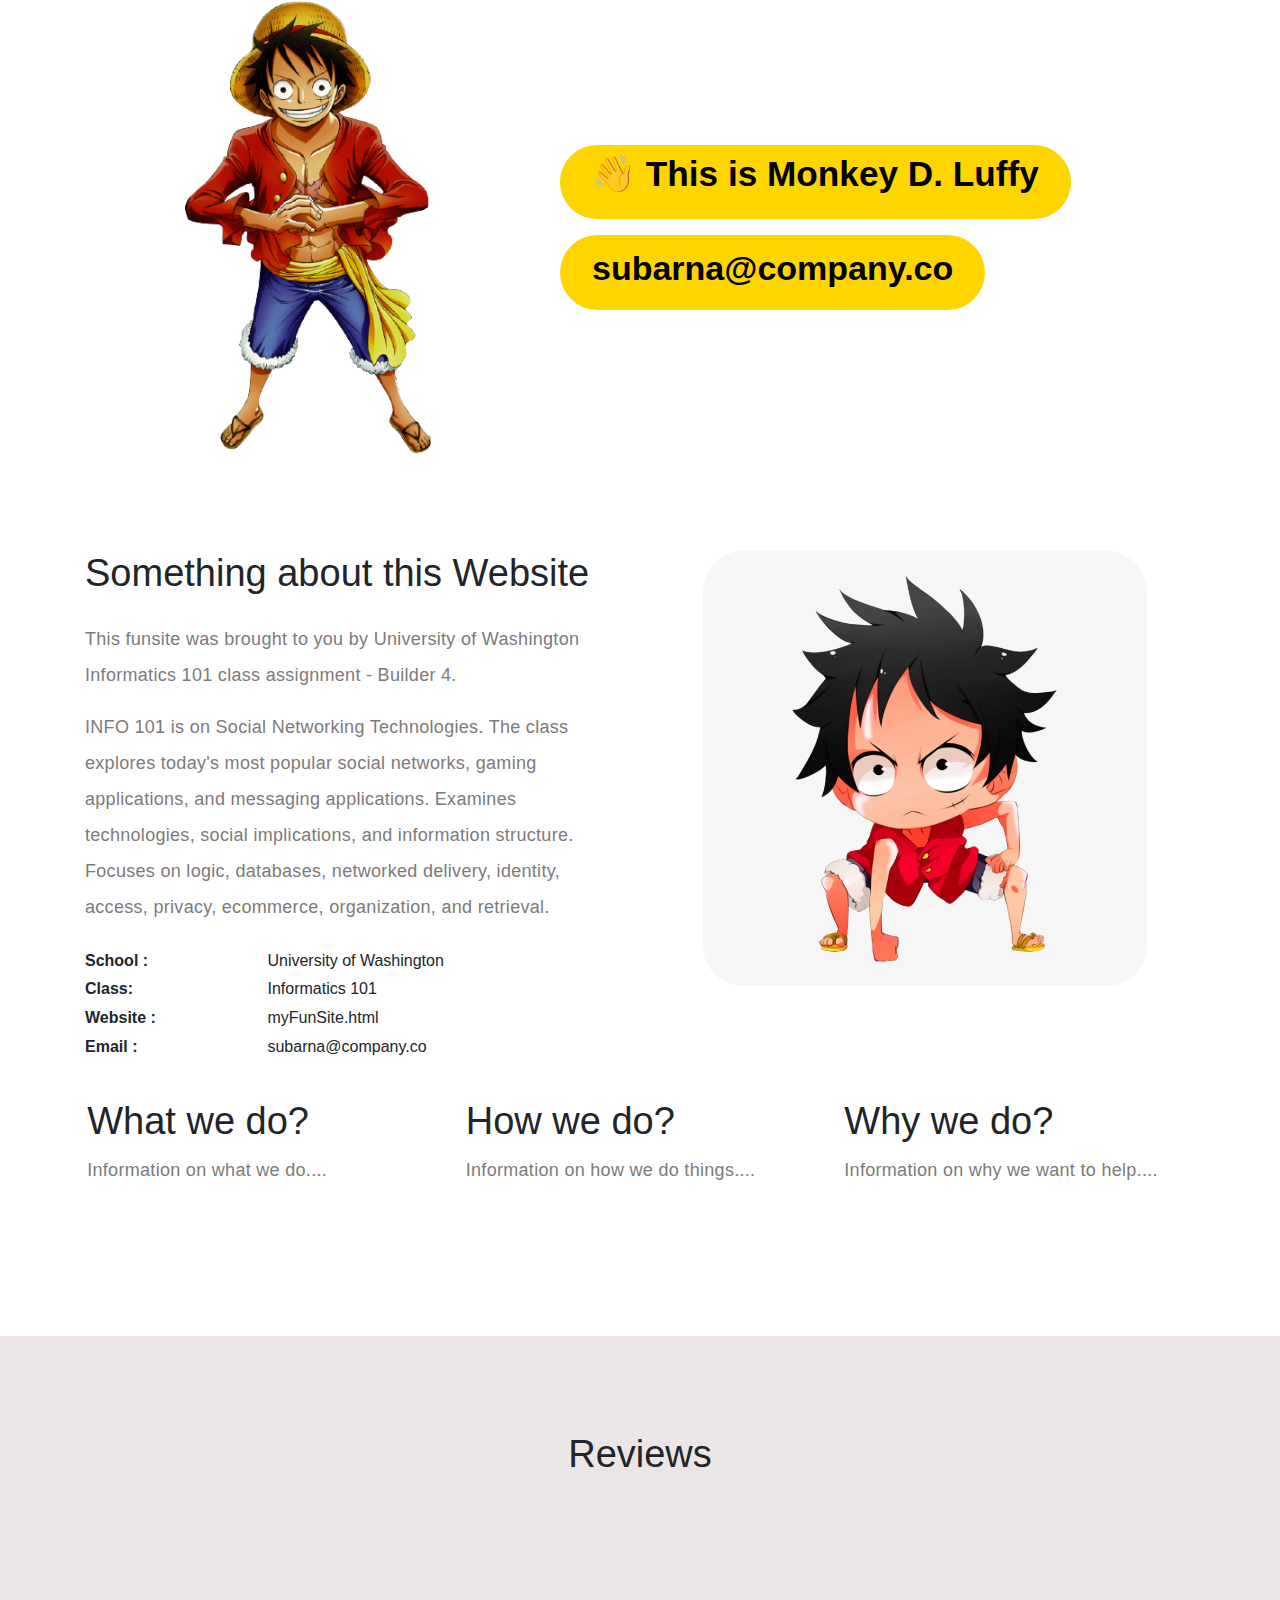
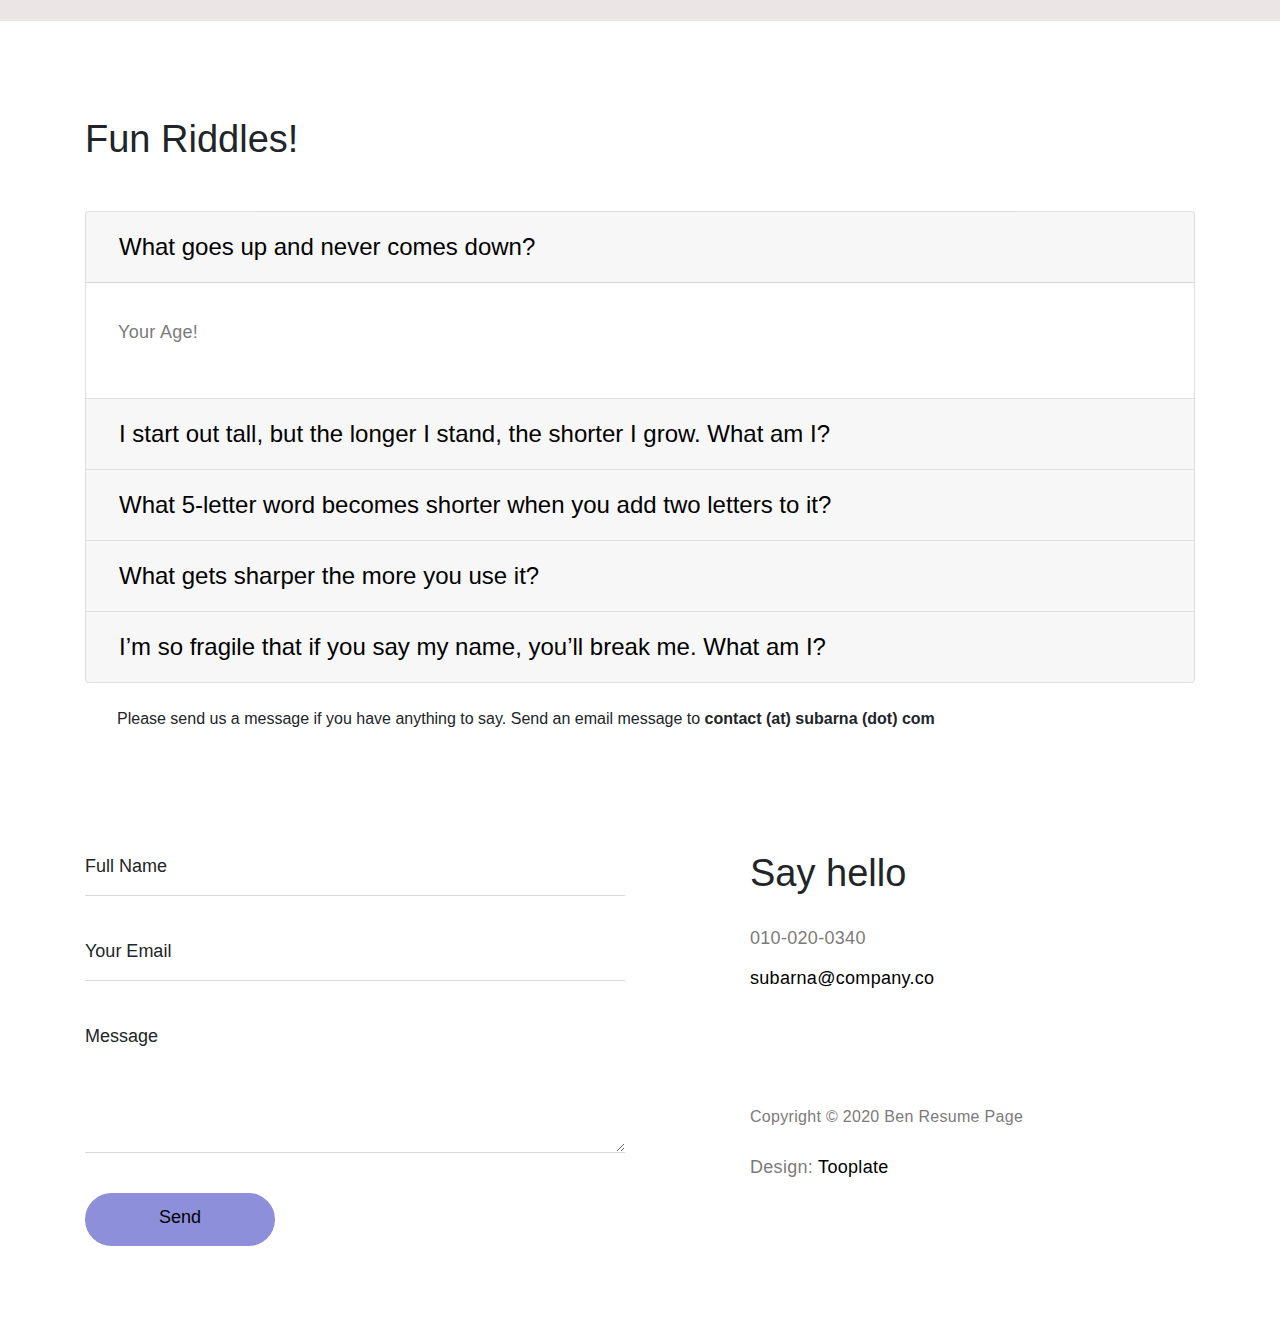
==== myFunSite.html @ 774814fd "Add files via upload" ====
<!DOCTYPE html>
<html lang="en">
<head>

     <title>Subarna's Fun Site</title>

     <meta charset="UTF-8">
     <meta http-equiv="X-UA-Compatible" content="IE=Edge">
     <meta name="description" content="">
     <meta name="keywords" content="">
     <meta name="author" content="Tooplate">
     <meta name="viewport" content="width=device-width, initial-scale=1, maximum-scale=1">

     <link href="https://stackpath.bootstrapcdn.com/bootstrap/4.4.1/css/bootstrap.min.css" rel="stylesheet">
     <link href="https://cdnjs.cloudflare.com/ajax/libs/OwlCarousel2/2.3.4/assets/owl.carousel.min.css" rel="stylesheet">
     <link rel="stylesheet" href="https://cdnjs.cloudflare.com/ajax/libs/OwlCarousel2/2.3.4/assets/owl.theme.default.min.css">

     <!-- MAIN CSS -->
     <link rel="stylesheet" href="default.css">

</head>

<body data-spy="scroll" data-target="#navbarNav" data-offset="50">

    <!-- MENU BAR -->
    <nav class="navbar navbar-expand-lg">
        <div class="container">

            <a class="navbar-brand" href="#">
                Subarna's FunSite
            </a>

            <button class="navbar-toggler" type="button" data-toggle="collapse" data-target="#navbarNav" aria-controls="navbarNav" aria-expanded="false" aria-label="Toggle navigation">
                <span class="navbar-toggler-icon"></span>
            </button>

            <div class="collapse navbar-collapse" id="navbarNav">
                <ul class="navbar-nav mx-auto">
                    <li class="nav-item">
                        <a href="#intro" class="nav-link smoothScroll">Introduction</a>
                    </li>

                    <li class="nav-item">
                        <a href="#about" class="nav-link smoothScroll">About Me</a>
                    </li>

                    <li class="nav-item">
                        <a href="#testimonials" class="nav-link smoothScroll">Reviews</a>
                    </li>

                    <li class="nav-item">
                        <a href="#contact" class="nav-link smoothScroll">Contact</a>
                    </li>
                </ul>

                <div class="mt-lg-0 mt-3 mb-4 mb-lg-0">
                    <a href="#" class="custom-btn btn" download>Download CV</a>
                </div>
            </div>

        </div>
    </nav>


    <!-- HERO -->
    <section class="hero d-flex flex-column justify-content-center align-items-center" id="intro">

         <div class="container">
            <div class="row">

                  <div class="mx-auto col-lg-5 col-md-5 col-10">
                      <img src="luffy-monkey.png" class="img-fluid" alt="Ben Resume HTML Template">
                  </div>

                   <div class="d-flex flex-column justify-content-center align-items-center col-lg-7 col-md-7 col-12">
                        <div class="hero-text">

                            <h1 class="hero-title">👋 This is Monkey D. Luffy</h1>

                            <a href="#" class="email-link">
                                subarna@company.co
                            </a>
                          
                        </div>
                    </div>

            </div>
        </div>
    </section>


    <section class="about section-padding" id="about">
        <div class="container">
            <div class="row">

                <div class="col-lg-6 col-md-6 col-12">
                    <h3 class="mb-4">Something about this Website</h3>

                    <p>This funsite was brought to you by University of Washington Informatics 101 class assignment - Builder 4.</p>

                    <p>INFO 101 is on Social Networking Technologies. The class explores today's most popular social networks, gaming applications, and messaging applications. Examines technologies, social implications, and information structure. Focuses on logic, databases, networked delivery, identity, access, privacy, ecommerce, organization, and retrieval.</p>

                    <ul class="mt-4 mb-5 mb-lg-0 profile-list list-unstyled">
                        <li><strong>School :</strong> University of Washington </li>

                        <li><strong>Class:</strong> Informatics 101</li>

                        <li><strong>Website :</strong> myFunSite.html</li>

                        <li><strong>Email :</strong> subarna@company.co</li>
                    </ul>
                </div>

                <div class="col-lg-5 mx-auto col-md-6 col-12">
                    <img src="luffy_cartoon.png" class="about-image img-fluid" alt="Ben's Resume HTML Template">
                </div>

            </div>
            <div class="row about-third">
            	<div class="col-lg-4 col-md-4 col-12">
                <h3>What we do?</h3>
                <p>Information on what we do....</p>
                </div>
                <div class="col-lg-4 col-md-4 col-12">
                <h3>How we do?</h3>
                <p>Information on how we do things....</p>
                </div>
                <div class="col-lg-4 col-md-4 col-12">
                <h3>Why we do?</h3>
                <p>Information on why we want to help....</p>
                </div>
            </div>
        </div>
    </section>


    <!-- TESTIMONIAL -->
     <section class="testimonials section-padding" id="testimonials">
          <div class="container">
               <div class="row">

                    <div class="col-12">
                        <h3 class="mb-5 text-center">Reviews</h3>

                        <div class="owl-carousel owl-theme" id="testimonials-carousel">
                            <div class="item">
                                <div class="testimonials-thumb d-flex">
                                    <div class="testimonials-image">
                                        <img src="nami.jpg" class="img-fluid" alt="testimonials image">
                                    </div>

                                    <div class="testimonials-info">
                                        <p>This guy is amazing!</p>

                                        <h6 class="mb-0">Nami</h6>
                                        <span>Navigator</span>
                                    </div>
                                </div>
                            </div>

                            <div class="item">
                                <div class="testimonials-thumb d-flex">
                                    <div class="testimonials-image">
                                        <img src="chopper.jpg" class="img-fluid" alt="testimonials image">
                                    </div>

                                    <div class="testimonials-info">
                                        <p>This was good!</p>

                                        <h6 class="mb-0">Chopper</h6>
                                        <span>Doctor</span>
                                    </div>
                                </div>
                            </div>

                            <div class="item">
                                <div class="testimonials-thumb d-flex">
                                    <div class="testimonials-image">
                                        <img src="robin.jpg" class="img-fluid" alt="testimonials image">
                                    </div>

                                    <div class="testimonials-info">
                                        <p>Loved it!</p>

                                        <h6 class="mb-0">Robin</h6>
                                        <span>Archaeologist</span>
                                    </div>
                                </div>
                            </div>

                            <div class="item">
                                <div class="testimonials-thumb d-flex">
                                    <div class="testimonials-image">
                                        <img src="frankie.jpg" class="img-fluid" alt="testimonials image">
                                    </div>

                                    <div class="testimonials-info">
                                        <p>Suuuuuuuuuperrrrrrrrrrr!</p>

                                        <h6 class="mb-0">Franky</h6>
                                        <span>Shipwright</span>
                                    </div>
                                </div>
                            </div>
                        </div>

                    </div>

               </div>
          </div>
     </section>


     <!-- FAQ -->
     <section class="faq section-padding">
        
        <div class="container">
            
            <div class="row">

                <div class="col-lg-12 col-12">

                    <h3 class="mb-5">Fun Riddles!</h3>

                    <div class="accordion" id="accordionExample">
                      <div class="card">
                        <div class="card-header" id="headingOne">
                          <h2 class="mb-0">
                            <button class="btn btn-link" type="button" data-toggle="collapse" data-target="#collapseOne" aria-expanded="true" aria-controls="collapseOne">
                              What goes up and never comes down?
                            </button>
                          </h2>
                        </div>

                        <div id="collapseOne" class="collapse show" aria-labelledby="headingOne" data-parent="#accordionExample">
                          <div class="card-body">
                            <p>Your Age!</p>
                          </div>
                        </div>
                      </div>

                      <div class="card">
                        <div class="card-header" id="headingTwo">
                          <h2 class="mb-0">
                            <button class="btn btn-link collapsed" type="button" data-toggle="collapse" data-target="#collapseTwo" aria-expanded="false" aria-controls="collapseTwo">
                              I start out tall, but the longer I stand, the shorter I grow. What am I?
                            </button>
                          </h2>
                        </div>
                        <div id="collapseTwo" class="collapse" aria-labelledby="headingTwo" data-parent="#accordionExample">
                          <div class="card-body">
                            <p>A Candle.</p>
                          </div>
                        </div>
                      </div>

                      <div class="card">
                        <div class="card-header" id="headingThree">
                          <h2 class="mb-0">
                            <button class="btn btn-link collapsed" type="button" data-toggle="collapse" data-target="#collapseThree" aria-expanded="false" aria-controls="collapseThree">
                              What 5-letter word becomes shorter when you add two letters to it?
                            </button>
                          </h2>
                        </div>
                        <div id="collapseThree" class="collapse" aria-labelledby="headingThree" data-parent="#accordionExample">
                          <div class="card-body">
                            <p>Short.</p>
                          </div>
                        </div>
                      </div>

                    <div class="card">
                        <div class="card-header" id="headingFour">
                          <h2 class="mb-0">
                            <button class="btn btn-link collapsed" type="button" data-toggle="collapse" data-target="#collapseFour" aria-expanded="false" aria-controls="collapseFour">
                              What gets sharper the more you use it?
                            </button>
                          </h2>
                        </div>
                        <div id="collapseFour" class="collapse" aria-labelledby="headingFour" data-parent="#accordionExample">
                          <div class="card-body">
                            <p>Your Brain.</p>
                          </div>
                        </div>
                    </div>

                    <div class="card">
                        <div class="card-header" id="headingFive">
                          <h2 class="mb-0">
                            <button class="btn btn-link collapsed" type="button" data-toggle="collapse" data-target="#collapseFive" aria-expanded="false" aria-controls="collapseFive">
                              I’m so fragile that if you say my name, you’ll break me. What am I?
                            </button>
                          </h2>
                        </div>
                        <div id="collapseFive" class="collapse" aria-labelledby="headingFive" data-parent="#accordionExample">
                          <div class="card-body">
                            <p>Silence.</p>
                          </div>
                        </div>
                    </div>

                    <span class="faq-info-text">Please send us a message if you have anything to say. Send an email message to <strong>contact (at) subarna (dot) com</strong></span>

                </div>

           	 </div><!-- col -->
        	</div><!-- row -->
        </div><!-- container -->
    </section>


     <section class="contact section-padding pt-0" id="contact">
      <div class="container">
        <div class="row">

          <div class="col-lg-6 col-md-6 col-12">
            <form action="#" method="get" class="contact-form webform"  role="form">
                
                <div class="form-group d-flex flex-column-reverse">
                    <input type="text" class="form-control" name="cf-name" id="cf-name" placeholder="Your Name">

                    <label for="cf-name" class="webform-label">Full Name</label>
                </div>

                <div class="form-group d-flex flex-column-reverse">
                    <input type="email" class="form-control" name="cf-email" id="cf-email" placeholder="Your Email">

                    <label for="cf-email" class="webform-label">Your Email</label>
                </div>

                <div class="form-group d-flex flex-column-reverse">
                    <textarea class="form-control" rows="5" name="cf-message" id="cf-message" placeholder="Your Message"></textarea>

                    <label for="cf-message" class="webform-label">Message</label>
                </div>

                <button type="submit" class="form-control" id="submit-button" name="submit">Send</button>
            </form>
          </div>

            <div class="mx-auto col-lg-4 col-md-6 col-12">
                <h3 class="my-4 pt-4 pt-lg-0">Say hello</h3>

                <p class="mb-1">010-020-0340</p>

                <p>
                    <a href="#">
                        subarna@company.co
                    <i class="fas fa-arrow-right custom-icon"></i>
                    </a>
                </p>

                <ul class="social-links mt-2">
                    <li><a href="https://fb.com/tooplate" rel="noopener" class="fab fa-facebook"></a></li>
                    <li><a href="#" rel="noopener" class="fab fa-twitter"></a></li>
                    <li><a href="#" rel="noopener" class="fab fa-instagram"></a></li>
                    <li><a href="#" rel="noopener" class="fab fa-linkedin"></a></li>
                    <li><a href="#" rel="noopener" class="fab fa-youtube"></a></li>
                </ul>
                
              <p class="copyright-text mt-5 pt-3">Copyright &copy; 2020 Ben Resume Page</p>
                
                <p>Design: <a href="https://www.tooplate.com" title="free HTML templates" target="_blank">Tooplate</a></p>
            </div>

        </div>
      </div>
    </section>
     <!-- SCRIPTS -->
     <script src="js/jquery.min.js"></script>
     <script src="js/bootstrap.min.js"></script>
     <script src="js/smoothscroll.js"></script>
     <script src="js/owl.carousel.min.js"></script>
     <script src="js/custom.js"></script>

</body>
</html>
---- default.css ----
/*

Tooplate 2120 Ben Resume

https://www.tooplate.com/view/2120-ben-resume

*/


  :root {
    --primary-color:        #ffd500;
    --white-color:          #ffffff;
    --dark-color:           #010101;
    --blue-color:           #8d8fdb;
    --menu-bg-color:        #212529;

    --gray-color:           #909090;
    --p-color:              #7d7a7a;

    --base-font-family:     "Plain", -apple-system,BlinkMacSystemFont,"Segoe UI",Roboto,"Helvetica Neue",Arial,"Noto Sans",sans-serif,"Apple Color Emoji","Segoe UI Emoji","Segoe UI Symbol","Noto Color Emoji";
    --font-weight-bold:     600;
    --font-weight-normal:   400;
    --font-weight-light:    300;

    --h1-font-size:         56px;
    --h2-font-size:         48px;
    --h3-font-size:         38px;
    --h4-font-size:         34px;
    --h5-font-size:         30px;
    --h6-font-size:         24px;
    --p-font-size:          18px;
    --base-font-size:       16px;
    --button-font-size:     20px;

    --border-radius-large:  100%;
    --border-radius-medium: 80px;
    --border-radius-small:  40px;
  }


  body {
    font-family: var(--base-font-family);
  }


  /*---------------------------------------
     TYPOGRAPHY              
  -----------------------------------------*/

  h1 {
    font-size: var(--h1-font-size);
  }

  h1,
  h3 {
    font-weight: var(--font-weight-light);
  }

  h2 {
    font-size: var(--h2-font-size);
  }

  h3 {
    font-size: var(--h3-font-size);
  }

  h4 {
    font-size: var(--h4-font-size);
  }

  h5 {
    font-size: var(--h5-font-size);
  }

  h6 {
    font-weight: var(--font-weight-bold);
    font-size: var(--h6-font-size);
  }

  p {
    color: var(--p-color);
    font-size: var(--p-font-size);
    font-weight: var(--font-weight-light);
    letter-spacing: 0.3px;
    line-height: 2em;
  }

  .section-padding {
    padding: 6rem 0;
  }

  .custom-icon {
    font-size: 15px;
    position: relative;
    bottom: 3px;
    left: 5px;
    transform: rotate(-25deg);
  }


  /* CUSTOM BUTTON */
  .custom-btn {
    background: var(--dark-color);
    border: none;
    border-radius: var(--border-radius-medium);
    color: var(--white-color);
    letter-spacing: 0.2px;
    padding: 6px 36px 10px 36px;
    font-size: var(--button-font-size);
    white-space: nowrap;
  }

  .custom-btn:hover,
  .custom-btn:focus {
    color: var(--dark-color);
    background: var(--blue-color);
  }


  /*---------------------------------------
     GENERAL               
  -----------------------------------------*/

  * {
    -webkit-box-sizing: border-box;
    -moz-box-sizing: border-box;
    box-sizing: border-box;
  }

  *::before,
  *::after {
    -webkit-box-sizing: border-box;
    -moz-box-sizing: border-box;
    box-sizing: border-box;
  }

  a {
    color: var(--dark-color);
    text-decoration: none;
    transition: all 0.4s linear;
  }

  a:hover  {
    color: var(--dark-color);
    text-decoration: none;
  }


  /*---------------------------------------
     MENU                
  -----------------------------------------*/

  .navbar {
    background: transparent;
    padding: 0.3rem 1rem;
    transition: all 300ms ease-in-out;
    position: absolute;
    z-index: 99;
    top: 0;
    right: 0;
    left: 0;
    opacity: 0;
  }

  .navbar.scroll {
    background: var(--menu-bg-color);
    padding: 0.5rem 1rem;
    position: fixed;
    opacity: 1;
  }

  .navbar-brand {
    color: var(--white-color);
    font-weight: var(--font-weight-light);
    font-size: var(--h4-font-size);
  }

  .navbar .custom-btn {
    background: var(--blue-color);
    color: var(--dark-color);
  }

  .contact-form #submit-button:hover,
  .navbar .custom-btn:hover {
    background: var(--dark-color);
    color: var(--white-color);
  }

  .navbar-expand-lg .navbar-nav .nav-link {
    margin: 0 1.5rem;
    padding: 0;
  }

  .nav-item .nav-link.active, 
  .nav-item .nav-link:hover {
    color: var(--gray-color);
  }

  .nav-item .nav-link.active, 
  .nav-item .nav-link:hover {
    border-bottom-color: var(--primary-color);
  }

  .nav-link {
    color: var(--gray-color);
    font-weight: var(--font-weight-light);
    font-size: var(--base-font-size);
    border-bottom: 1px solid transparent;
  }

  .navbar-toggler {
    border: 0;
    padding: 0;
    cursor: pointer;
    margin: 0 10px 0 0;
    width: 35px;
    height: 35px;
    outline: none;
  }

  .navbar-toggler:focus {
    outline: none;
  }

  .navbar-toggler[aria-expanded="true"] .navbar-toggler-icon {
    background: var(--primary-color);
  }

  .navbar-toggler[aria-expanded="true"] .navbar-toggler-icon::before,
  .navbar-toggler[aria-expanded="true"] .navbar-toggler-icon::after {
    transition: top 300ms 50ms ease, -webkit-transform 300ms 350ms ease;
    transition: top 300ms 50ms ease, transform 300ms 350ms ease;
    transition: top 300ms 50ms ease, transform 300ms 350ms ease, -webkit-transform 300ms 350ms ease;
    top: 0;
  }

  .navbar-toggler[aria-expanded="true"] .navbar-toggler-icon::before {
    transform: rotate(45deg);
  }

  .navbar-toggler[aria-expanded="true"] .navbar-toggler-icon::after {
    transform: rotate(-45deg);
  }


  .navbar-toggler .navbar-toggler-icon {
    background: var(--white-color);
    transition: background 10ms 300ms ease;
    display: block;
    width: 30px;
    height: 2px;
    position: relative;
  }

  .navbar-toggler .navbar-toggler-icon::before,
  .navbar-toggler .navbar-toggler-icon::after {
    transition: top 300ms 350ms ease, -webkit-transform 300ms 50ms ease;
    transition: top 300ms 350ms ease, transform 300ms 50ms ease;
    transition: top 300ms 350ms ease, transform 300ms 50ms ease, -webkit-transform 300ms 50ms ease;
    position: absolute;
    right: 0;
    left: 0;
    background: var(--white-color);
    width: 30px;
    height: 2px;
    content: '';
  }

  .navbar-toggler .navbar-toggler-icon::before {
    top: -8px;
  }

  .navbar-toggler .navbar-toggler-icon::after {
    top: 8px;
  }



  /*---------------------------------------
     HERO                
  -----------------------------------------*/

  .hero-title,
  .email-link {
    background: var(--primary-color);
    border-radius: var(--border-radius-medium);
    color: var(--dark-color);
    font-weight: bold;
    display: inline-block;
    margin: 0.5rem 0;
    padding: 0.5rem 2rem 1.5rem 2rem;
  	font-size: 2.2em;
  }

  .email-link {
    background: var(--primary-color);
    color: var(--dark-color);
    font-size: var(--h4-font-size);
    padding: 0.5rem 2rem 1rem 2rem;
  }

  .email-link:hover {
    background: var(--dark-color);
    color: var(--white-color);
  }


  /*---------------------------------------
     ABOUT                
  -----------------------------------------*/
  
  .about-third {
	  margin: 2.2em -0.8em;
  }

  .about-image {
    border-radius: var(--border-radius-small);
  }

  .profile-list li {
    margin: 0.3rem 0;
  }

  .profile-list strong {
    display: inline-block;
    width: 30%;
    margin-right: 1rem;
  }


  /*---------------------------------------
     FAQ                 
  -----------------------------------------*/

  .faq .card-header {
    padding: 0;
  }

  .faq .btn-link {
    color: var(--dark-color);
    font-size: var(--h6-font-size);
    text-align: left;
    display: block;
    width: 100%;
    padding: 1rem 2rem;
  }

  .faq .btn-link:focus, 
  .faq .btn-link:hover {
    color: var(--blue-color);
    text-decoration: none;
  }

  .faq .card-body {
    padding: 2rem;
  }

  .faq-info-text {
    font-size: var(--base-font-size);
    display: block;
    margin: 1.5rem 2rem 0 2rem;
  }


  /*---------------------------------------
     TESTIMONIALS               
  -----------------------------------------*/

  .testimonials {
    background: #ece5e5;
  }

  .testimonials-image {
    margin: 0 1rem 1rem 1rem;
  }

  .testimonials-image img {
    border-radius: var(--border-radius-medium);
  }

  .testimonials-info {
    width: 100%;
  }

  .testimonials .owl-theme .owl-nav.disabled+.owl-dots {
    margin-top: 2rem;
  }

  .testimonials .owl-theme .owl-dots .owl-dot {
    outline: none;
  }

  .testimonials .owl-theme .owl-dots .owl-dot span {
    width: 30px;
    height: 3px;
    margin: 5px;
  }

  .testimonials .owl-theme .owl-dots .owl-dot.active span, 
  .testimonials .owl-theme .owl-dots .owl-dot:hover span {
    background: var(--primary-color);
  }


  /*---------------------------------------
     CONTACT               
  -----------------------------------------*/
  
  .contact-form .form-control {
    background: transparent;
    border: none;
    border-bottom: 1px solid rgba(142, 140, 140, 0.35);
    box-shadow: none;
    border-radius: 0;
    -webkit-appearance: none;
    outline: none;
    color: var(--grey-color);
    font-weight: var(--font-weight-light);
    padding-left: 0;
    cursor: text;
  }

  .contact-form input {
    height: calc(2.25rem + 10px);
  }

  .contact-form .form-group {
    margin: 0 0 1rem;
    position: relative;
  }

  .contact-form .form-control,
  .webform-label {
    transition: all 0.5s;
    touch-action: manipulation;
  }

  .webform-label {
    cursor: text;
    font-size: 12px;
    font-weight: var(--font-weight-light);
    margin-bottom: 5px;
  }

  .contact-form .form-control:placeholder-shown + .webform-label {
    cursor: text;
    max-width: 66.66%;
    white-space: nowrap;
    overflow: hidden;
    text-overflow: ellipsis;
    transform-origin: left bottom;
    transform: translate(0, 2.125rem) scale(1.5);
  }

  .contact-form ::-webkit-input-placeholder {
    opacity: 0;
    transition: inherit;
    color: var(--grey-color);
  }

  .contact-form ::-moz-placeholder {
    opacity: 0;
    transition: inherit;
    color: var(--dark-color);
  }

  .contact-form .form-control:focus::-webkit-input-placeholder {
    opacity: 1;
  }

  .contact-form .form-control:focus::-moz-placeholder {
    opacity: 1;
  }

  .contact-form .form-control:not(:placeholder-shown) + .webform-label,
  .contact-form .form-control:focus + .webform-label {
    transform: translate(0, 0) scale(1);
    cursor: pointer;
    color: var(--gray-color);
  }

  .contact-form #submit-button {
    background: var(--blue-color);
    border: none;
    border-radius: var(--border-radius-medium);
    color: var(--dark-color);
    cursor: pointer;
    font-size: var(--p-font-size);
    line-height: 0;
    margin-top: 2.5rem;
    padding: 1.5rem 1.8rem 1.8rem 1.8rem;
    white-space: nowrap;
    max-width: 190px;
  }

  .copyright-text {
    font-size: var(--base-font-size);
  }


  /*---------------------------------------
     SOCIAL LINKS              
  -----------------------------------------*/

  .social-links {
    margin: 40px 0;
    padding: 0;
  }

  .social-links li {
    display: inline-block;
    list-style: none;
  }

  .social-links a {
    display: inline-block;
    color: var(--p-color);
    font-size: var(--h6-font-size);
    margin: 5px 20px 5px 0;
  }

  .social-links a:hover {
    color: var(--dark-color);
  }


  /*---------------------------------------
     RESPONSIVE STYLES              
  -----------------------------------------*/

  @media screen and (max-width: 1200px) {
    h1 {
        font-size: 42px;
    }

    h2 {
        font-size: 36px;
    }

    h3 {
        font-size: 32px;
    }

    h4 {
        font-size: 28px;
    }

    .email-link {
      font-size: 28px;
    }
  }

  @media screen and (max-width: 992px) {

    .hero-title {
      font-size: 1.8em;
      padding-bottom: 1rem;
    }

    .email-link {
      font-size: 22px;
      padding: 0.5rem 2rem 0.7rem 2rem;
    }
  }

  @media screen and (max-width: 991px) {
    .navbar-nav {
      margin: 1rem 0;
    }

    .navbar-expand-lg .navbar-nav .nav-link {
      display: inline-block;
      margin: 5px 0.5rem;
    }
  }

  @media screen and (max-width: 768px) {

    .hero-text {
      position: relative;
      top: 1.5rem;
    }
  }

  @media screen and (max-width: 480px) {

    .hero-title {
      font-size: 26px;
    }

    .email-link {
      font-size: 20px;
      padding: 0.3rem 2rem 0.6rem 2rem;
    }
  }
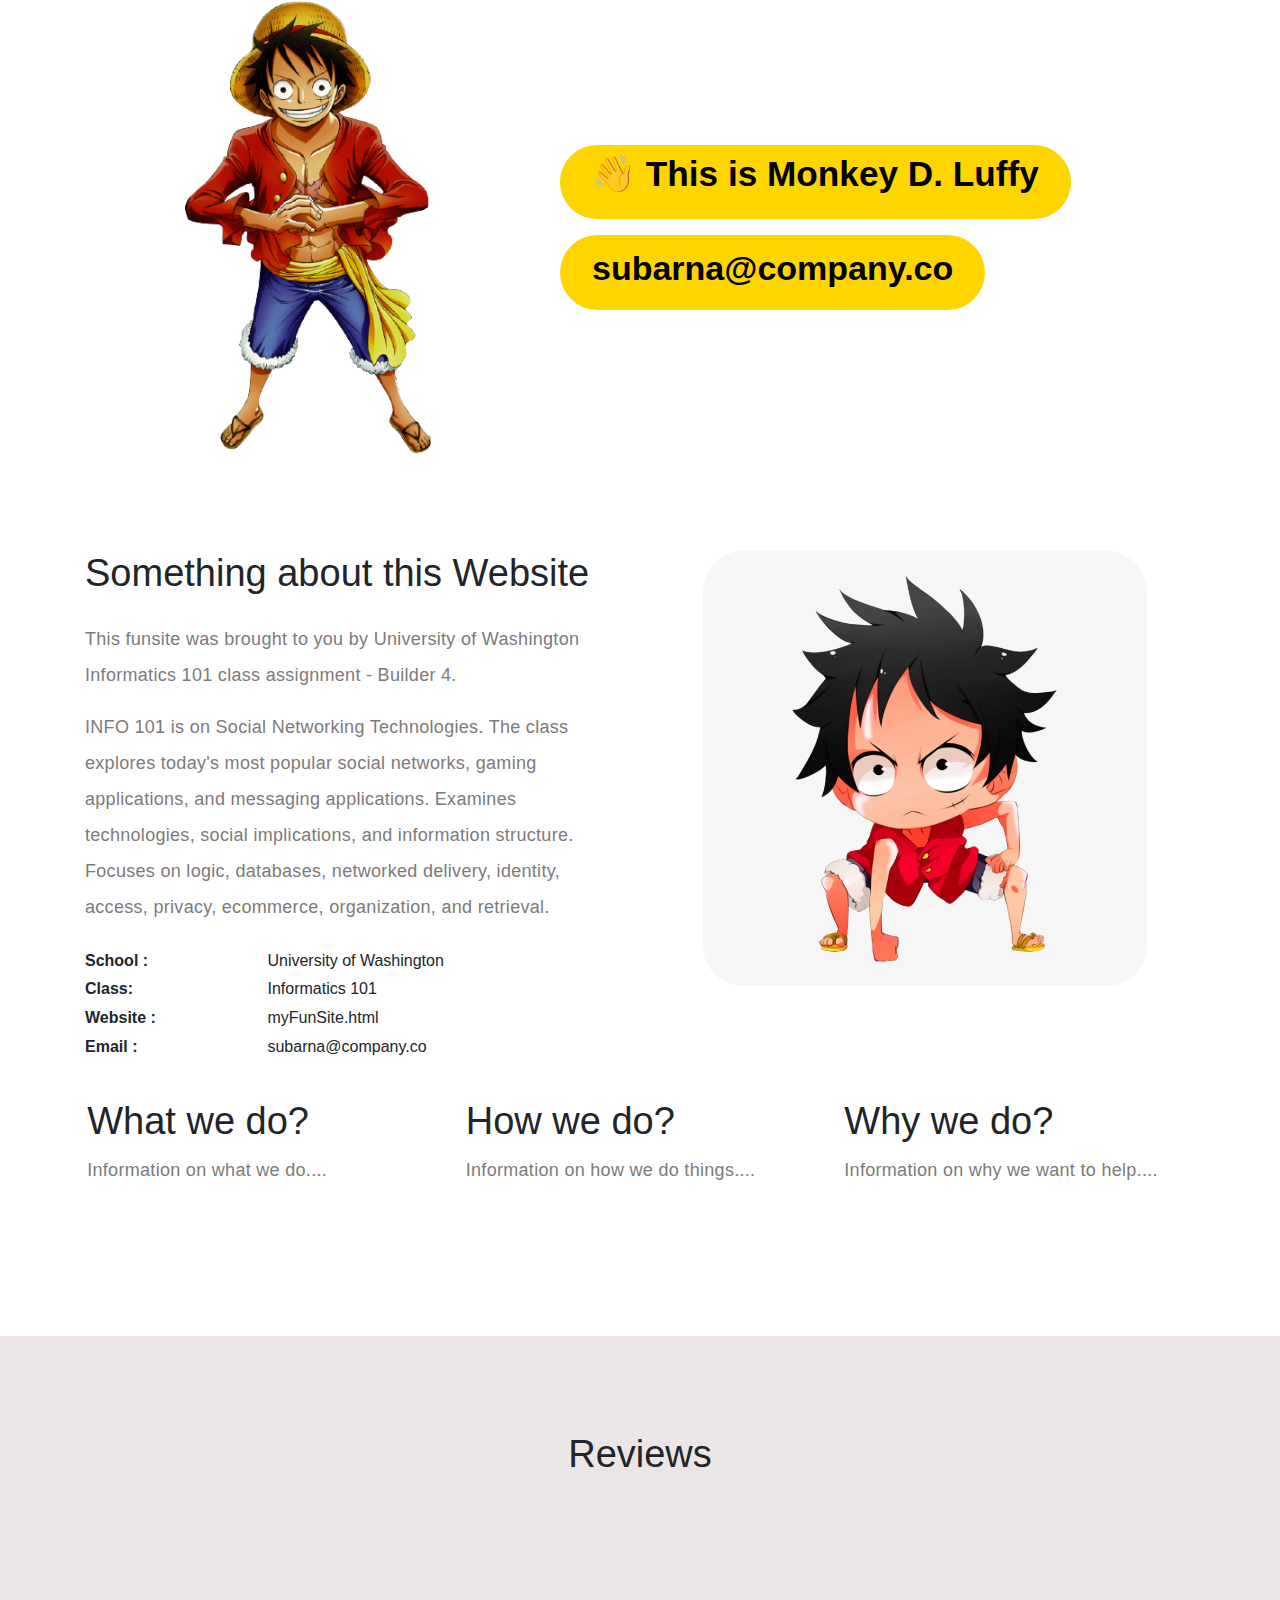
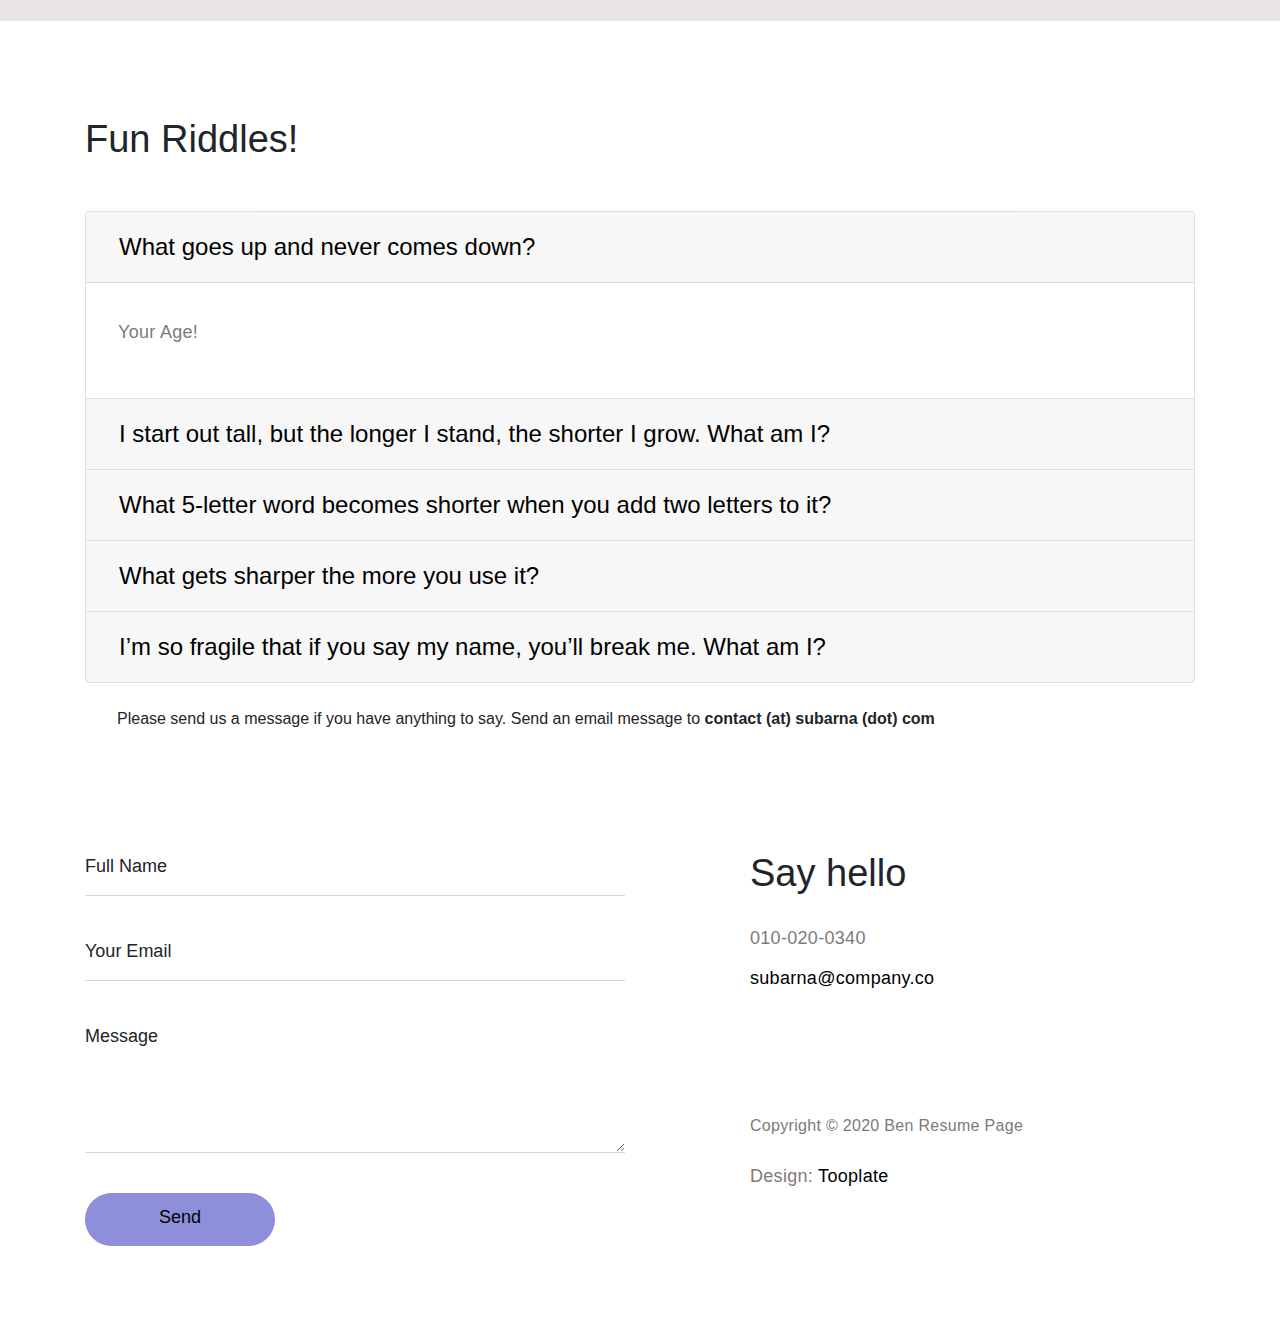
==== commit 1f71756d: "Add files via upload" ====
--- a/myFunSite.html
+++ b/myFunSite.html
@@ -11,9 +11,14 @@
      <meta name="author" content="Tooplate">
      <meta name="viewport" content="width=device-width, initial-scale=1, maximum-scale=1">
 
-     <link href="https://stackpath.bootstrapcdn.com/bootstrap/4.4.1/css/bootstrap.min.css" rel="stylesheet">
+     <!-- <link href="https://stackpath.bootstrapcdn.com/bootstrap/4.4.1/css/bootstrap.min.css" rel="stylesheet">
      <link href="https://cdnjs.cloudflare.com/ajax/libs/OwlCarousel2/2.3.4/assets/owl.carousel.min.css" rel="stylesheet">
-     <link rel="stylesheet" href="https://cdnjs.cloudflare.com/ajax/libs/OwlCarousel2/2.3.4/assets/owl.theme.default.min.css">
+     <link rel="stylesheet" href="https://cdnjs.cloudflare.com/ajax/libs/OwlCarousel2/2.3.4/assets/owl.theme.default.min.css"> -->
+
+     <link rel="stylesheet" href="bootstrap.min.css">
+     <link rel="stylesheet" href="all.min.css">
+     <link rel="stylesheet" href="owl.carousel.min.css">
+     <link rel="stylesheet" href="owl.theme.default.min.css">
 
      <!-- MAIN CSS -->
      <link rel="stylesheet" href="default.css">
--- a/all.min.css
+++ b/all.min.css
@@ -0,0 +1,5 @@
+/*!
+ * Font Awesome Free 5.12.1 by @fontawesome - https://fontawesome.com
+ * License - https://fontawesome.com/license/free (Icons: CC BY 4.0, Fonts: SIL OFL 1.1, Code: MIT License)
+ */
+.fa,.fab,.fad,.fal,.far,.fas{-moz-osx-font-smoothing:grayscale;-webkit-font-smoothing:antialiased;display:inline-block;font-style:normal;font-variant:normal;text-rendering:auto;line-height:1}.fa-lg{font-size:1.33333em;line-height:.75em;vertical-align:-.0667em}.fa-xs{font-size:.75em}.fa-sm{font-size:.875em}.fa-1x{font-size:1em}.fa-2x{font-size:2em}.fa-3x{font-size:3em}.fa-4x{font-size:4em}.fa-5x{font-size:5em}.fa-6x{font-size:6em}.fa-7x{font-size:7em}.fa-8x{font-size:8em}.fa-9x{font-size:9em}.fa-10x{font-size:10em}.fa-fw{text-align:center;width:1.25em}.fa-ul{list-style-type:none;margin-left:2.5em;padding-left:0}.fa-ul>li{position:relative}.fa-li{left:-2em;position:absolute;text-align:center;width:2em;line-height:inherit}.fa-border{border:.08em solid #eee;border-radius:.1em;padding:.2em .25em .15em}.fa-pull-left{float:left}.fa-pull-right{float:right}.fa.fa-pull-left,.fab.fa-pull-left,.fal.fa-pull-left,.far.fa-pull-left,.fas.fa-pull-left{margin-right:.3em}.fa.fa-pull-right,.fab.fa-pull-right,.fal.fa-pull-right,.far.fa-pull-right,.fas.fa-pull-right{margin-left:.3em}.fa-spin{-webkit-animation:fa-spin 2s linear infinite;animation:fa-spin 2s linear infinite}.fa-pulse{-webkit-animation:fa-spin 1s steps(8) infinite;animation:fa-spin 1s steps(8) infinite}@-webkit-keyframes fa-spin{0%{-webkit-transform:rotate(0deg);transform:rotate(0deg)}to{-webkit-transform:rotate(1turn);transform:rotate(1turn)}}@keyframes fa-spin{0%{-webkit-transform:rotate(0deg);transform:rotate(0deg)}to{-webkit-transform:rotate(1turn);transform:rotate(1turn)}}.fa-rotate-90{-ms-filter:"progid:DXImageTransform.Microsoft.BasicImage(rotation=1)";-webkit-transform:rotate(90deg);transform:rotate(90deg)}.fa-rotate-180{-ms-filter:"progid:DXImageTransform.Microsoft.BasicImage(rotation=2)";-webkit-transform:rotate(180deg);transform:rotate(180deg)}.fa-rotate-270{-ms-filter:"progid:DXImageTransform.Microsoft.BasicImage(rotation=3)";-webkit-transform:rotate(270deg);transform:rotate(270deg)}.fa-flip-horizontal{-ms-filter:"progid:DXImageTransform.Microsoft.BasicImage(rotation=0, mirror=1)";-webkit-transform:scaleX(-1);transform:scaleX(-1)}.fa-flip-vertical{-webkit-transform:scaleY(-1);transform:scaleY(-1)}.fa-flip-both,.fa-flip-horizontal.fa-flip-vertical,.fa-flip-vertical{-ms-filter:"progid:DXImageTransform.Microsoft.BasicImage(rotation=2, mirror=1)"}.fa-flip-both,.fa-flip-horizontal.fa-flip-vertical{-webkit-transform:scale(-1);transform:scale(-1)}:root .fa-flip-both,:root .fa-flip-horizontal,:root .fa-flip-vertical,:root .fa-rotate-90,:root .fa-rotate-180,:root .fa-rotate-270{-webkit-filter:none;filter:none}.fa-stack{display:inline-block;height:2em;line-height:2em;position:relative;vertical-align:middle;width:2.5em}.fa-stack-1x,.fa-stack-2x{left:0;position:absolute;text-align:center;width:100%}.fa-stack-1x{line-height:inherit}.fa-stack-2x{font-size:2em}.fa-inverse{color:#fff}.fa-500px:before{content:"\f26e"}.fa-accessible-icon:before{content:"\f368"}.fa-accusoft:before{content:"\f369"}.fa-acquisitions-incorporated:before{content:"\f6af"}.fa-ad:before{content:"\f641"}.fa-address-book:before{content:"\f2b9"}.fa-address-card:before{content:"\f2bb"}.fa-adjust:before{content:"\f042"}.fa-adn:before{content:"\f170"}.fa-adobe:before{content:"\f778"}.fa-adversal:before{content:"\f36a"}.fa-affiliatetheme:before{content:"\f36b"}.fa-air-freshener:before{content:"\f5d0"}.fa-airbnb:before{content:"\f834"}.fa-algolia:before{content:"\f36c"}.fa-align-center:before{content:"\f037"}.fa-align-justify:before{content:"\f039"}.fa-align-left:before{content:"\f036"}.fa-align-right:before{content:"\f038"}.fa-alipay:before{content:"\f642"}.fa-allergies:before{content:"\f461"}.fa-amazon:before{content:"\f270"}.fa-amazon-pay:before{content:"\f42c"}.fa-ambulance:before{content:"\f0f9"}.fa-american-sign-language-interpreting:before{content:"\f2a3"}.fa-amilia:before{content:"\f36d"}.fa-anchor:before{content:"\f13d"}.fa-android:before{content:"\f17b"}.fa-angellist:before{content:"\f209"}.fa-angle-double-down:before{content:"\f103"}.fa-angle-double-left:before{content:"\f100"}.fa-angle-double-right:before{content:"\f101"}.fa-angle-double-up:before{content:"\f102"}.fa-angle-down:before{content:"\f107"}.fa-angle-left:before{content:"\f104"}.fa-angle-right:before{content:"\f105"}.fa-angle-up:before{content:"\f106"}.fa-angry:before{content:"\f556"}.fa-angrycreative:before{content:"\f36e"}.fa-angular:before{content:"\f420"}.fa-ankh:before{content:"\f644"}.fa-app-store:before{content:"\f36f"}.fa-app-store-ios:before{content:"\f370"}.fa-apper:before{content:"\f371"}.fa-apple:before{content:"\f179"}.fa-apple-alt:before{content:"\f5d1"}.fa-apple-pay:before{content:"\f415"}.fa-archive:before{content:"\f187"}.fa-archway:before{content:"\f557"}.fa-arrow-alt-circle-down:before{content:"\f358"}.fa-arrow-alt-circle-left:before{content:"\f359"}.fa-arrow-alt-circle-right:before{content:"\f35a"}.fa-arrow-alt-circle-up:before{content:"\f35b"}.fa-arrow-circle-down:before{content:"\f0ab"}.fa-arrow-circle-left:before{content:"\f0a8"}.fa-arrow-circle-right:before{content:"\f0a9"}.fa-arrow-circle-up:before{content:"\f0aa"}.fa-arrow-down:before{content:"\f063"}.fa-arrow-left:before{content:"\f060"}.fa-arrow-right:before{content:"\f061"}.fa-arrow-up:before{content:"\f062"}.fa-arrows-alt:before{content:"\f0b2"}.fa-arrows-alt-h:before{content:"\f337"}.fa-arrows-alt-v:before{content:"\f338"}.fa-artstation:before{content:"\f77a"}.fa-assistive-listening-systems:before{content:"\f2a2"}.fa-asterisk:before{content:"\f069"}.fa-asymmetrik:before{content:"\f372"}.fa-at:before{content:"\f1fa"}.fa-atlas:before{content:"\f558"}.fa-atlassian:before{content:"\f77b"}.fa-atom:before{content:"\f5d2"}.fa-audible:before{content:"\f373"}.fa-audio-description:before{content:"\f29e"}.fa-autoprefixer:before{content:"\f41c"}.fa-avianex:before{content:"\f374"}.fa-aviato:before{content:"\f421"}.fa-award:before{content:"\f559"}.fa-aws:before{content:"\f375"}.fa-baby:before{content:"\f77c"}.fa-baby-carriage:before{content:"\f77d"}.fa-backspace:before{content:"\f55a"}.fa-backward:before{content:"\f04a"}.fa-bacon:before{content:"\f7e5"}.fa-bahai:before{content:"\f666"}.fa-balance-scale:before{content:"\f24e"}.fa-balance-scale-left:before{content:"\f515"}.fa-balance-scale-right:before{content:"\f516"}.fa-ban:before{content:"\f05e"}.fa-band-aid:before{content:"\f462"}.fa-bandcamp:before{content:"\f2d5"}.fa-barcode:before{content:"\f02a"}.fa-bars:before{content:"\f0c9"}.fa-baseball-ball:before{content:"\f433"}.fa-basketball-ball:before{content:"\f434"}.fa-bath:before{content:"\f2cd"}.fa-battery-empty:before{content:"\f244"}.fa-battery-full:before{content:"\f240"}.fa-battery-half:before{content:"\f242"}.fa-battery-quarter:before{content:"\f243"}.fa-battery-three-quarters:before{content:"\f241"}.fa-battle-net:before{content:"\f835"}.fa-bed:before{content:"\f236"}.fa-beer:before{content:"\f0fc"}.fa-behance:before{content:"\f1b4"}.fa-behance-square:before{content:"\f1b5"}.fa-bell:before{content:"\f0f3"}.fa-bell-slash:before{content:"\f1f6"}.fa-bezier-curve:before{content:"\f55b"}.fa-bible:before{content:"\f647"}.fa-bicycle:before{content:"\f206"}.fa-biking:before{content:"\f84a"}.fa-bimobject:before{content:"\f378"}.fa-binoculars:before{content:"\f1e5"}.fa-biohazard:before{content:"\f780"}.fa-birthday-cake:before{content:"\f1fd"}.fa-bitbucket:before{content:"\f171"}.fa-bitcoin:before{content:"\f379"}.fa-bity:before{content:"\f37a"}.fa-black-tie:before{content:"\f27e"}.fa-blackberry:before{content:"\f37b"}.fa-blender:before{content:"\f517"}.fa-blender-phone:before{content:"\f6b6"}.fa-blind:before{content:"\f29d"}.fa-blog:before{content:"\f781"}.fa-blogger:before{content:"\f37c"}.fa-blogger-b:before{content:"\f37d"}.fa-bluetooth:before{content:"\f293"}.fa-bluetooth-b:before{content:"\f294"}.fa-bold:before{content:"\f032"}.fa-bolt:before{content:"\f0e7"}.fa-bomb:before{content:"\f1e2"}.fa-bone:before{content:"\f5d7"}.fa-bong:before{content:"\f55c"}.fa-book:before{content:"\f02d"}.fa-book-dead:before{content:"\f6b7"}.fa-book-medical:before{content:"\f7e6"}.fa-book-open:before{content:"\f518"}.fa-book-reader:before{content:"\f5da"}.fa-bookmark:before{content:"\f02e"}.fa-bootstrap:before{content:"\f836"}.fa-border-all:before{content:"\f84c"}.fa-border-none:before{content:"\f850"}.fa-border-style:before{content:"\f853"}.fa-bowling-ball:before{content:"\f436"}.fa-box:before{content:"\f466"}.fa-box-open:before{content:"\f49e"}.fa-boxes:before{content:"\f468"}.fa-braille:before{content:"\f2a1"}.fa-brain:before{content:"\f5dc"}.fa-bread-slice:before{content:"\f7ec"}.fa-briefcase:before{content:"\f0b1"}.fa-briefcase-medical:before{content:"\f469"}.fa-broadcast-tower:before{content:"\f519"}.fa-broom:before{content:"\f51a"}.fa-brush:before{content:"\f55d"}.fa-btc:before{content:"\f15a"}.fa-buffer:before{content:"\f837"}.fa-bug:before{content:"\f188"}.fa-building:before{content:"\f1ad"}.fa-bullhorn:before{content:"\f0a1"}.fa-bullseye:before{content:"\f140"}.fa-burn:before{content:"\f46a"}.fa-buromobelexperte:before{content:"\f37f"}.fa-bus:before{content:"\f207"}.fa-bus-alt:before{content:"\f55e"}.fa-business-time:before{content:"\f64a"}.fa-buy-n-large:before{content:"\f8a6"}.fa-buysellads:before{content:"\f20d"}.fa-calculator:before{content:"\f1ec"}.fa-calendar:before{content:"\f133"}.fa-calendar-alt:before{content:"\f073"}.fa-calendar-check:before{content:"\f274"}.fa-calendar-day:before{content:"\f783"}.fa-calendar-minus:before{content:"\f272"}.fa-calendar-plus:before{content:"\f271"}.fa-calendar-times:before{content:"\f273"}.fa-calendar-week:before{content:"\f784"}.fa-camera:before{content:"\f030"}.fa-camera-retro:before{content:"\f083"}.fa-campground:before{content:"\f6bb"}.fa-canadian-maple-leaf:before{content:"\f785"}.fa-candy-cane:before{content:"\f786"}.fa-cannabis:before{content:"\f55f"}.fa-capsules:before{content:"\f46b"}.fa-car:before{content:"\f1b9"}.fa-car-alt:before{content:"\f5de"}.fa-car-battery:before{content:"\f5df"}.fa-car-crash:before{content:"\f5e1"}.fa-car-side:before{content:"\f5e4"}.fa-caravan:before{content:"\f8ff"}.fa-caret-down:before{content:"\f0d7"}.fa-caret-left:before{content:"\f0d9"}.fa-caret-right:before{content:"\f0da"}.fa-caret-square-down:before{content:"\f150"}.fa-caret-square-left:before{content:"\f191"}.fa-caret-square-right:before{content:"\f152"}.fa-caret-square-up:before{content:"\f151"}.fa-caret-up:before{content:"\f0d8"}.fa-carrot:before{content:"\f787"}.fa-cart-arrow-down:before{content:"\f218"}.fa-cart-plus:before{content:"\f217"}.fa-cash-register:before{content:"\f788"}.fa-cat:before{content:"\f6be"}.fa-cc-amazon-pay:before{content:"\f42d"}.fa-cc-amex:before{content:"\f1f3"}.fa-cc-apple-pay:before{content:"\f416"}.fa-cc-diners-club:before{content:"\f24c"}.fa-cc-discover:before{content:"\f1f2"}.fa-cc-jcb:before{content:"\f24b"}.fa-cc-mastercard:before{content:"\f1f1"}.fa-cc-paypal:before{content:"\f1f4"}.fa-cc-stripe:before{content:"\f1f5"}.fa-cc-visa:before{content:"\f1f0"}.fa-centercode:before{content:"\f380"}.fa-centos:before{content:"\f789"}.fa-certificate:before{content:"\f0a3"}.fa-chair:before{content:"\f6c0"}.fa-chalkboard:before{content:"\f51b"}.fa-chalkboard-teacher:before{content:"\f51c"}.fa-charging-station:before{content:"\f5e7"}.fa-chart-area:before{content:"\f1fe"}.fa-chart-bar:before{content:"\f080"}.fa-chart-line:before{content:"\f201"}.fa-chart-pie:before{content:"\f200"}.fa-check:before{content:"\f00c"}.fa-check-circle:before{content:"\f058"}.fa-check-double:before{content:"\f560"}.fa-check-square:before{content:"\f14a"}.fa-cheese:before{content:"\f7ef"}.fa-chess:before{content:"\f439"}.fa-chess-bishop:before{content:"\f43a"}.fa-chess-board:before{content:"\f43c"}.fa-chess-king:before{content:"\f43f"}.fa-chess-knight:before{content:"\f441"}.fa-chess-pawn:before{content:"\f443"}.fa-chess-queen:before{content:"\f445"}.fa-chess-rook:before{content:"\f447"}.fa-chevron-circle-down:before{content:"\f13a"}.fa-chevron-circle-left:before{content:"\f137"}.fa-chevron-circle-right:before{content:"\f138"}.fa-chevron-circle-up:before{content:"\f139"}.fa-chevron-down:before{content:"\f078"}.fa-chevron-left:before{content:"\f053"}.fa-chevron-right:before{content:"\f054"}.fa-chevron-up:before{content:"\f077"}.fa-child:before{content:"\f1ae"}.fa-chrome:before{content:"\f268"}.fa-chromecast:before{content:"\f838"}.fa-church:before{content:"\f51d"}.fa-circle:before{content:"\f111"}.fa-circle-notch:before{content:"\f1ce"}.fa-city:before{content:"\f64f"}.fa-clinic-medical:before{content:"\f7f2"}.fa-clipboard:before{content:"\f328"}.fa-clipboard-check:before{content:"\f46c"}.fa-clipboard-list:before{content:"\f46d"}.fa-clock:before{content:"\f017"}.fa-clone:before{content:"\f24d"}.fa-closed-captioning:before{content:"\f20a"}.fa-cloud:before{content:"\f0c2"}.fa-cloud-download-alt:before{content:"\f381"}.fa-cloud-meatball:before{content:"\f73b"}.fa-cloud-moon:before{content:"\f6c3"}.fa-cloud-moon-rain:before{content:"\f73c"}.fa-cloud-rain:before{content:"\f73d"}.fa-cloud-showers-heavy:before{content:"\f740"}.fa-cloud-sun:before{content:"\f6c4"}.fa-cloud-sun-rain:before{content:"\f743"}.fa-cloud-upload-alt:before{content:"\f382"}.fa-cloudscale:before{content:"\f383"}.fa-cloudsmith:before{content:"\f384"}.fa-cloudversify:before{content:"\f385"}.fa-cocktail:before{content:"\f561"}.fa-code:before{content:"\f121"}.fa-code-branch:before{content:"\f126"}.fa-codepen:before{content:"\f1cb"}.fa-codiepie:before{content:"\f284"}.fa-coffee:before{content:"\f0f4"}.fa-cog:before{content:"\f013"}.fa-cogs:before{content:"\f085"}.fa-coins:before{content:"\f51e"}.fa-columns:before{content:"\f0db"}.fa-comment:before{content:"\f075"}.fa-comment-alt:before{content:"\f27a"}.fa-comment-dollar:before{content:"\f651"}.fa-comment-dots:before{content:"\f4ad"}.fa-comment-medical:before{content:"\f7f5"}.fa-comment-slash:before{content:"\f4b3"}.fa-comments:before{content:"\f086"}.fa-comments-dollar:before{content:"\f653"}.fa-compact-disc:before{content:"\f51f"}.fa-compass:before{content:"\f14e"}.fa-compress:before{content:"\f066"}.fa-compress-alt:before{content:"\f422"}.fa-compress-arrows-alt:before{content:"\f78c"}.fa-concierge-bell:before{content:"\f562"}.fa-confluence:before{content:"\f78d"}.fa-connectdevelop:before{content:"\f20e"}.fa-contao:before{content:"\f26d"}.fa-cookie:before{content:"\f563"}.fa-cookie-bite:before{content:"\f564"}.fa-copy:before{content:"\f0c5"}.fa-copyright:before{content:"\f1f9"}.fa-cotton-bureau:before{content:"\f89e"}.fa-couch:before{content:"\f4b8"}.fa-cpanel:before{content:"\f388"}.fa-creative-commons:before{content:"\f25e"}.fa-creative-commons-by:before{content:"\f4e7"}.fa-creative-commons-nc:before{content:"\f4e8"}.fa-creative-commons-nc-eu:before{content:"\f4e9"}.fa-creative-commons-nc-jp:before{content:"\f4ea"}.fa-creative-commons-nd:before{content:"\f4eb"}.fa-creative-commons-pd:before{content:"\f4ec"}.fa-creative-commons-pd-alt:before{content:"\f4ed"}.fa-creative-commons-remix:before{content:"\f4ee"}.fa-creative-commons-sa:before{content:"\f4ef"}.fa-creative-commons-sampling:before{content:"\f4f0"}.fa-creative-commons-sampling-plus:before{content:"\f4f1"}.fa-creative-commons-share:before{content:"\f4f2"}.fa-creative-commons-zero:before{content:"\f4f3"}.fa-credit-card:before{content:"\f09d"}.fa-critical-role:before{content:"\f6c9"}.fa-crop:before{content:"\f125"}.fa-crop-alt:before{content:"\f565"}.fa-cross:before{content:"\f654"}.fa-crosshairs:before{content:"\f05b"}.fa-crow:before{content:"\f520"}.fa-crown:before{content:"\f521"}.fa-crutch:before{content:"\f7f7"}.fa-css3:before{content:"\f13c"}.fa-css3-alt:before{content:"\f38b"}.fa-cube:before{content:"\f1b2"}.fa-cubes:before{content:"\f1b3"}.fa-cut:before{content:"\f0c4"}.fa-cuttlefish:before{content:"\f38c"}.fa-d-and-d:before{content:"\f38d"}.fa-d-and-d-beyond:before{content:"\f6ca"}.fa-dailymotion:before{content:"\f952"}.fa-dashcube:before{content:"\f210"}.fa-database:before{content:"\f1c0"}.fa-deaf:before{content:"\f2a4"}.fa-delicious:before{content:"\f1a5"}.fa-democrat:before{content:"\f747"}.fa-deploydog:before{content:"\f38e"}.fa-deskpro:before{content:"\f38f"}.fa-desktop:before{content:"\f108"}.fa-dev:before{content:"\f6cc"}.fa-deviantart:before{content:"\f1bd"}.fa-dharmachakra:before{content:"\f655"}.fa-dhl:before{content:"\f790"}.fa-diagnoses:before{content:"\f470"}.fa-diaspora:before{content:"\f791"}.fa-dice:before{content:"\f522"}.fa-dice-d20:before{content:"\f6cf"}.fa-dice-d6:before{content:"\f6d1"}.fa-dice-five:before{content:"\f523"}.fa-dice-four:before{content:"\f524"}.fa-dice-one:before{content:"\f525"}.fa-dice-six:before{content:"\f526"}.fa-dice-three:before{content:"\f527"}.fa-dice-two:before{content:"\f528"}.fa-digg:before{content:"\f1a6"}.fa-digital-ocean:before{content:"\f391"}.fa-digital-tachograph:before{content:"\f566"}.fa-directions:before{content:"\f5eb"}.fa-discord:before{content:"\f392"}.fa-discourse:before{content:"\f393"}.fa-divide:before{content:"\f529"}.fa-dizzy:before{content:"\f567"}.fa-dna:before{content:"\f471"}.fa-dochub:before{content:"\f394"}.fa-docker:before{content:"\f395"}.fa-dog:before{content:"\f6d3"}.fa-dollar-sign:before{content:"\f155"}.fa-dolly:before{content:"\f472"}.fa-dolly-flatbed:before{content:"\f474"}.fa-donate:before{content:"\f4b9"}.fa-door-closed:before{content:"\f52a"}.fa-door-open:before{content:"\f52b"}.fa-dot-circle:before{content:"\f192"}.fa-dove:before{content:"\f4ba"}.fa-download:before{content:"\f019"}.fa-draft2digital:before{content:"\f396"}.fa-drafting-compass:before{content:"\f568"}.fa-dragon:before{content:"\f6d5"}.fa-draw-polygon:before{content:"\f5ee"}.fa-dribbble:before{content:"\f17d"}.fa-dribbble-square:before{content:"\f397"}.fa-dropbox:before{content:"\f16b"}.fa-drum:before{content:"\f569"}.fa-drum-steelpan:before{content:"\f56a"}.fa-drumstick-bite:before{content:"\f6d7"}.fa-drupal:before{content:"\f1a9"}.fa-dumbbell:before{content:"\f44b"}.fa-dumpster:before{content:"\f793"}.fa-dumpster-fire:before{content:"\f794"}.fa-dungeon:before{content:"\f6d9"}.fa-dyalog:before{content:"\f399"}.fa-earlybirds:before{content:"\f39a"}.fa-ebay:before{content:"\f4f4"}.fa-edge:before{content:"\f282"}.fa-edit:before{content:"\f044"}.fa-egg:before{content:"\f7fb"}.fa-eject:before{content:"\f052"}.fa-elementor:before{content:"\f430"}.fa-ellipsis-h:before{content:"\f141"}.fa-ellipsis-v:before{content:"\f142"}.fa-ello:before{content:"\f5f1"}.fa-ember:before{content:"\f423"}.fa-empire:before{content:"\f1d1"}.fa-envelope:before{content:"\f0e0"}.fa-envelope-open:before{content:"\f2b6"}.fa-envelope-open-text:before{content:"\f658"}.fa-envelope-square:before{content:"\f199"}.fa-envira:before{content:"\f299"}.fa-equals:before{content:"\f52c"}.fa-eraser:before{content:"\f12d"}.fa-erlang:before{content:"\f39d"}.fa-ethereum:before{content:"\f42e"}.fa-ethernet:before{content:"\f796"}.fa-etsy:before{content:"\f2d7"}.fa-euro-sign:before{content:"\f153"}.fa-evernote:before{content:"\f839"}.fa-exchange-alt:before{content:"\f362"}.fa-exclamation:before{content:"\f12a"}.fa-exclamation-circle:before{content:"\f06a"}.fa-exclamation-triangle:before{content:"\f071"}.fa-expand:before{content:"\f065"}.fa-expand-alt:before{content:"\f424"}.fa-expand-arrows-alt:before{content:"\f31e"}.fa-expeditedssl:before{content:"\f23e"}.fa-external-link-alt:before{content:"\f35d"}.fa-external-link-square-alt:before{content:"\f360"}.fa-eye:before{content:"\f06e"}.fa-eye-dropper:before{content:"\f1fb"}.fa-eye-slash:before{content:"\f070"}.fa-facebook:before{content:"\f09a"}.fa-facebook-f:before{content:"\f39e"}.fa-facebook-messenger:before{content:"\f39f"}.fa-facebook-square:before{content:"\f082"}.fa-fan:before{content:"\f863"}.fa-fantasy-flight-games:before{content:"\f6dc"}.fa-fast-backward:before{content:"\f049"}.fa-fast-forward:before{content:"\f050"}.fa-fax:before{content:"\f1ac"}.fa-feather:before{content:"\f52d"}.fa-feather-alt:before{content:"\f56b"}.fa-fedex:before{content:"\f797"}.fa-fedora:before{content:"\f798"}.fa-female:before{content:"\f182"}.fa-fighter-jet:before{content:"\f0fb"}.fa-figma:before{content:"\f799"}.fa-file:before{content:"\f15b"}.fa-file-alt:before{content:"\f15c"}.fa-file-archive:before{content:"\f1c6"}.fa-file-audio:before{content:"\f1c7"}.fa-file-code:before{content:"\f1c9"}.fa-file-contract:before{content:"\f56c"}.fa-file-csv:before{content:"\f6dd"}.fa-file-download:before{content:"\f56d"}.fa-file-excel:before{content:"\f1c3"}.fa-file-export:before{content:"\f56e"}.fa-file-image:before{content:"\f1c5"}.fa-file-import:before{content:"\f56f"}.fa-file-invoice:before{content:"\f570"}.fa-file-invoice-dollar:before{content:"\f571"}.fa-file-medical:before{content:"\f477"}.fa-file-medical-alt:before{content:"\f478"}.fa-file-pdf:before{content:"\f1c1"}.fa-file-powerpoint:before{content:"\f1c4"}.fa-file-prescription:before{content:"\f572"}.fa-file-signature:before{content:"\f573"}.fa-file-upload:before{content:"\f574"}.fa-file-video:before{content:"\f1c8"}.fa-file-word:before{content:"\f1c2"}.fa-fill:before{content:"\f575"}.fa-fill-drip:before{content:"\f576"}.fa-film:before{content:"\f008"}.fa-filter:before{content:"\f0b0"}.fa-fingerprint:before{content:"\f577"}.fa-fire:before{content:"\f06d"}.fa-fire-alt:before{content:"\f7e4"}.fa-fire-extinguisher:before{content:"\f134"}.fa-firefox:before{content:"\f269"}.fa-firefox-browser:before{content:"\f907"}.fa-first-aid:before{content:"\f479"}.fa-first-order:before{content:"\f2b0"}.fa-first-order-alt:before{content:"\f50a"}.fa-firstdraft:before{content:"\f3a1"}.fa-fish:before{content:"\f578"}.fa-fist-raised:before{content:"\f6de"}.fa-flag:before{content:"\f024"}.fa-flag-checkered:before{content:"\f11e"}.fa-flag-usa:before{content:"\f74d"}.fa-flask:before{content:"\f0c3"}.fa-flickr:before{content:"\f16e"}.fa-flipboard:before{content:"\f44d"}.fa-flushed:before{content:"\f579"}.fa-fly:before{content:"\f417"}.fa-folder:before{content:"\f07b"}.fa-folder-minus:before{content:"\f65d"}.fa-folder-open:before{content:"\f07c"}.fa-folder-plus:before{content:"\f65e"}.fa-font:before{content:"\f031"}.fa-font-awesome:before{content:"\f2b4"}.fa-font-awesome-alt:before{content:"\f35c"}.fa-font-awesome-flag:before{content:"\f425"}.fa-font-awesome-logo-full:before{content:"\f4e6"}.fa-fonticons:before{content:"\f280"}.fa-fonticons-fi:before{content:"\f3a2"}.fa-football-ball:before{content:"\f44e"}.fa-fort-awesome:before{content:"\f286"}.fa-fort-awesome-alt:before{content:"\f3a3"}.fa-forumbee:before{content:"\f211"}.fa-forward:before{content:"\f04e"}.fa-foursquare:before{content:"\f180"}.fa-free-code-camp:before{content:"\f2c5"}.fa-freebsd:before{content:"\f3a4"}.fa-frog:before{content:"\f52e"}.fa-frown:before{content:"\f119"}.fa-frown-open:before{content:"\f57a"}.fa-fulcrum:before{content:"\f50b"}.fa-funnel-dollar:before{content:"\f662"}.fa-futbol:before{content:"\f1e3"}.fa-galactic-republic:before{content:"\f50c"}.fa-galactic-senate:before{content:"\f50d"}.fa-gamepad:before{content:"\f11b"}.fa-gas-pump:before{content:"\f52f"}.fa-gavel:before{content:"\f0e3"}.fa-gem:before{content:"\f3a5"}.fa-genderless:before{content:"\f22d"}.fa-get-pocket:before{content:"\f265"}.fa-gg:before{content:"\f260"}.fa-gg-circle:before{content:"\f261"}.fa-ghost:before{content:"\f6e2"}.fa-gift:before{content:"\f06b"}.fa-gifts:before{content:"\f79c"}.fa-git:before{content:"\f1d3"}.fa-git-alt:before{content:"\f841"}.fa-git-square:before{content:"\f1d2"}.fa-github:before{content:"\f09b"}.fa-github-alt:before{content:"\f113"}.fa-github-square:before{content:"\f092"}.fa-gitkraken:before{content:"\f3a6"}.fa-gitlab:before{content:"\f296"}.fa-gitter:before{content:"\f426"}.fa-glass-cheers:before{content:"\f79f"}.fa-glass-martini:before{content:"\f000"}.fa-glass-martini-alt:before{content:"\f57b"}.fa-glass-whiskey:before{content:"\f7a0"}.fa-glasses:before{content:"\f530"}.fa-glide:before{content:"\f2a5"}.fa-glide-g:before{content:"\f2a6"}.fa-globe:before{content:"\f0ac"}.fa-globe-africa:before{content:"\f57c"}.fa-globe-americas:before{content:"\f57d"}.fa-globe-asia:before{content:"\f57e"}.fa-globe-europe:before{content:"\f7a2"}.fa-gofore:before{content:"\f3a7"}.fa-golf-ball:before{content:"\f450"}.fa-goodreads:before{content:"\f3a8"}.fa-goodreads-g:before{content:"\f3a9"}.fa-google:before{content:"\f1a0"}.fa-google-drive:before{content:"\f3aa"}.fa-google-play:before{content:"\f3ab"}.fa-google-plus:before{content:"\f2b3"}.fa-google-plus-g:before{content:"\f0d5"}.fa-google-plus-square:before{content:"\f0d4"}.fa-google-wallet:before{content:"\f1ee"}.fa-gopuram:before{content:"\f664"}.fa-graduation-cap:before{content:"\f19d"}.fa-gratipay:before{content:"\f184"}.fa-grav:before{content:"\f2d6"}.fa-greater-than:before{content:"\f531"}.fa-greater-than-equal:before{content:"\f532"}.fa-grimace:before{content:"\f57f"}.fa-grin:before{content:"\f580"}.fa-grin-alt:before{content:"\f581"}.fa-grin-beam:before{content:"\f582"}.fa-grin-beam-sweat:before{content:"\f583"}.fa-grin-hearts:before{content:"\f584"}.fa-grin-squint:before{content:"\f585"}.fa-grin-squint-tears:before{content:"\f586"}.fa-grin-stars:before{content:"\f587"}.fa-grin-tears:before{content:"\f588"}.fa-grin-tongue:before{content:"\f589"}.fa-grin-tongue-squint:before{content:"\f58a"}.fa-grin-tongue-wink:before{content:"\f58b"}.fa-grin-wink:before{content:"\f58c"}.fa-grip-horizontal:before{content:"\f58d"}.fa-grip-lines:before{content:"\f7a4"}.fa-grip-lines-vertical:before{content:"\f7a5"}.fa-grip-vertical:before{content:"\f58e"}.fa-gripfire:before{content:"\f3ac"}.fa-grunt:before{content:"\f3ad"}.fa-guitar:before{content:"\f7a6"}.fa-gulp:before{content:"\f3ae"}.fa-h-square:before{content:"\f0fd"}.fa-hacker-news:before{content:"\f1d4"}.fa-hacker-news-square:before{content:"\f3af"}.fa-hackerrank:before{content:"\f5f7"}.fa-hamburger:before{content:"\f805"}.fa-hammer:before{content:"\f6e3"}.fa-hamsa:before{content:"\f665"}.fa-hand-holding:before{content:"\f4bd"}.fa-hand-holding-heart:before{content:"\f4be"}.fa-hand-holding-usd:before{content:"\f4c0"}.fa-hand-lizard:before{content:"\f258"}.fa-hand-middle-finger:before{content:"\f806"}.fa-hand-paper:before{content:"\f256"}.fa-hand-peace:before{content:"\f25b"}.fa-hand-point-down:before{content:"\f0a7"}.fa-hand-point-left:before{content:"\f0a5"}.fa-hand-point-right:before{content:"\f0a4"}.fa-hand-point-up:before{content:"\f0a6"}.fa-hand-pointer:before{content:"\f25a"}.fa-hand-rock:before{content:"\f255"}.fa-hand-scissors:before{content:"\f257"}.fa-hand-spock:before{content:"\f259"}.fa-hands:before{content:"\f4c2"}.fa-hands-helping:before{content:"\f4c4"}.fa-handshake:before{content:"\f2b5"}.fa-hanukiah:before{content:"\f6e6"}.fa-hard-hat:before{content:"\f807"}.fa-hashtag:before{content:"\f292"}.fa-hat-cowboy:before{content:"\f8c0"}.fa-hat-cowboy-side:before{content:"\f8c1"}.fa-hat-wizard:before{content:"\f6e8"}.fa-hdd:before{content:"\f0a0"}.fa-heading:before{content:"\f1dc"}.fa-headphones:before{content:"\f025"}.fa-headphones-alt:before{content:"\f58f"}.fa-headset:before{content:"\f590"}.fa-heart:before{content:"\f004"}.fa-heart-broken:before{content:"\f7a9"}.fa-heartbeat:before{content:"\f21e"}.fa-helicopter:before{content:"\f533"}.fa-highlighter:before{content:"\f591"}.fa-hiking:before{content:"\f6ec"}.fa-hippo:before{content:"\f6ed"}.fa-hips:before{content:"\f452"}.fa-hire-a-helper:before{content:"\f3b0"}.fa-history:before{content:"\f1da"}.fa-hockey-puck:before{content:"\f453"}.fa-holly-berry:before{content:"\f7aa"}.fa-home:before{content:"\f015"}.fa-hooli:before{content:"\f427"}.fa-hornbill:before{content:"\f592"}.fa-horse:before{content:"\f6f0"}.fa-horse-head:before{content:"\f7ab"}.fa-hospital:before{content:"\f0f8"}.fa-hospital-alt:before{content:"\f47d"}.fa-hospital-symbol:before{content:"\f47e"}.fa-hot-tub:before{content:"\f593"}.fa-hotdog:before{content:"\f80f"}.fa-hotel:before{content:"\f594"}.fa-hotjar:before{content:"\f3b1"}.fa-hourglass:before{content:"\f254"}.fa-hourglass-end:before{content:"\f253"}.fa-hourglass-half:before{content:"\f252"}.fa-hourglass-start:before{content:"\f251"}.fa-house-damage:before{content:"\f6f1"}.fa-houzz:before{content:"\f27c"}.fa-hryvnia:before{content:"\f6f2"}.fa-html5:before{content:"\f13b"}.fa-hubspot:before{content:"\f3b2"}.fa-i-cursor:before{content:"\f246"}.fa-ice-cream:before{content:"\f810"}.fa-icicles:before{content:"\f7ad"}.fa-icons:before{content:"\f86d"}.fa-id-badge:before{content:"\f2c1"}.fa-id-card:before{content:"\f2c2"}.fa-id-card-alt:before{content:"\f47f"}.fa-ideal:before{content:"\f913"}.fa-igloo:before{content:"\f7ae"}.fa-image:before{content:"\f03e"}.fa-images:before{content:"\f302"}.fa-imdb:before{content:"\f2d8"}.fa-inbox:before{content:"\f01c"}.fa-indent:before{content:"\f03c"}.fa-industry:before{content:"\f275"}.fa-infinity:before{content:"\f534"}.fa-info:before{content:"\f129"}.fa-info-circle:before{content:"\f05a"}.fa-instagram:before{content:"\f16d"}.fa-instagram-square:before{content:"\f955"}.fa-intercom:before{content:"\f7af"}.fa-internet-explorer:before{content:"\f26b"}.fa-invision:before{content:"\f7b0"}.fa-ioxhost:before{content:"\f208"}.fa-italic:before{content:"\f033"}.fa-itch-io:before{content:"\f83a"}.fa-itunes:before{content:"\f3b4"}.fa-itunes-note:before{content:"\f3b5"}.fa-java:before{content:"\f4e4"}.fa-jedi:before{content:"\f669"}.fa-jedi-order:before{content:"\f50e"}.fa-jenkins:before{content:"\f3b6"}.fa-jira:before{content:"\f7b1"}.fa-joget:before{content:"\f3b7"}.fa-joint:before{content:"\f595"}.fa-joomla:before{content:"\f1aa"}.fa-journal-whills:before{content:"\f66a"}.fa-js:before{content:"\f3b8"}.fa-js-square:before{content:"\f3b9"}.fa-jsfiddle:before{content:"\f1cc"}.fa-kaaba:before{content:"\f66b"}.fa-kaggle:before{content:"\f5fa"}.fa-key:before{content:"\f084"}.fa-keybase:before{content:"\f4f5"}.fa-keyboard:before{content:"\f11c"}.fa-keycdn:before{content:"\f3ba"}.fa-khanda:before{content:"\f66d"}.fa-kickstarter:before{content:"\f3bb"}.fa-kickstarter-k:before{content:"\f3bc"}.fa-kiss:before{content:"\f596"}.fa-kiss-beam:before{content:"\f597"}.fa-kiss-wink-heart:before{content:"\f598"}.fa-kiwi-bird:before{content:"\f535"}.fa-korvue:before{content:"\f42f"}.fa-landmark:before{content:"\f66f"}.fa-language:before{content:"\f1ab"}.fa-laptop:before{content:"\f109"}.fa-laptop-code:before{content:"\f5fc"}.fa-laptop-medical:before{content:"\f812"}.fa-laravel:before{content:"\f3bd"}.fa-lastfm:before{content:"\f202"}.fa-lastfm-square:before{content:"\f203"}.fa-laugh:before{content:"\f599"}.fa-laugh-beam:before{content:"\f59a"}.fa-laugh-squint:before{content:"\f59b"}.fa-laugh-wink:before{content:"\f59c"}.fa-layer-group:before{content:"\f5fd"}.fa-leaf:before{content:"\f06c"}.fa-leanpub:before{content:"\f212"}.fa-lemon:before{content:"\f094"}.fa-less:before{content:"\f41d"}.fa-less-than:before{content:"\f536"}.fa-less-than-equal:before{content:"\f537"}.fa-level-down-alt:before{content:"\f3be"}.fa-level-up-alt:before{content:"\f3bf"}.fa-life-ring:before{content:"\f1cd"}.fa-lightbulb:before{content:"\f0eb"}.fa-line:before{content:"\f3c0"}.fa-link:before{content:"\f0c1"}.fa-linkedin:before{content:"\f08c"}.fa-linkedin-in:before{content:"\f0e1"}.fa-linode:before{content:"\f2b8"}.fa-linux:before{content:"\f17c"}.fa-lira-sign:before{content:"\f195"}.fa-list:before{content:"\f03a"}.fa-list-alt:before{content:"\f022"}.fa-list-ol:before{content:"\f0cb"}.fa-list-ul:before{content:"\f0ca"}.fa-location-arrow:before{content:"\f124"}.fa-lock:before{content:"\f023"}.fa-lock-open:before{content:"\f3c1"}.fa-long-arrow-alt-down:before{content:"\f309"}.fa-long-arrow-alt-left:before{content:"\f30a"}.fa-long-arrow-alt-right:before{content:"\f30b"}.fa-long-arrow-alt-up:before{content:"\f30c"}.fa-low-vision:before{content:"\f2a8"}.fa-luggage-cart:before{content:"\f59d"}.fa-lyft:before{content:"\f3c3"}.fa-magento:before{content:"\f3c4"}.fa-magic:before{content:"\f0d0"}.fa-magnet:before{content:"\f076"}.fa-mail-bulk:before{content:"\f674"}.fa-mailchimp:before{content:"\f59e"}.fa-male:before{content:"\f183"}.fa-mandalorian:before{content:"\f50f"}.fa-map:before{content:"\f279"}.fa-map-marked:before{content:"\f59f"}.fa-map-marked-alt:before{content:"\f5a0"}.fa-map-marker:before{content:"\f041"}.fa-map-marker-alt:before{content:"\f3c5"}.fa-map-pin:before{content:"\f276"}.fa-map-signs:before{content:"\f277"}.fa-markdown:before{content:"\f60f"}.fa-marker:before{content:"\f5a1"}.fa-mars:before{content:"\f222"}.fa-mars-double:before{content:"\f227"}.fa-mars-stroke:before{content:"\f229"}.fa-mars-stroke-h:before{content:"\f22b"}.fa-mars-stroke-v:before{content:"\f22a"}.fa-mask:before{content:"\f6fa"}.fa-mastodon:before{content:"\f4f6"}.fa-maxcdn:before{content:"\f136"}.fa-mdb:before{content:"\f8ca"}.fa-medal:before{content:"\f5a2"}.fa-medapps:before{content:"\f3c6"}.fa-medium:before{content:"\f23a"}.fa-medium-m:before{content:"\f3c7"}.fa-medkit:before{content:"\f0fa"}.fa-medrt:before{content:"\f3c8"}.fa-meetup:before{content:"\f2e0"}.fa-megaport:before{content:"\f5a3"}.fa-meh:before{content:"\f11a"}.fa-meh-blank:before{content:"\f5a4"}.fa-meh-rolling-eyes:before{content:"\f5a5"}.fa-memory:before{content:"\f538"}.fa-mendeley:before{content:"\f7b3"}.fa-menorah:before{content:"\f676"}.fa-mercury:before{content:"\f223"}.fa-meteor:before{content:"\f753"}.fa-microblog:before{content:"\f91a"}.fa-microchip:before{content:"\f2db"}.fa-microphone:before{content:"\f130"}.fa-microphone-alt:before{content:"\f3c9"}.fa-microphone-alt-slash:before{content:"\f539"}.fa-microphone-slash:before{content:"\f131"}.fa-microscope:before{content:"\f610"}.fa-microsoft:before{content:"\f3ca"}.fa-minus:before{content:"\f068"}.fa-minus-circle:before{content:"\f056"}.fa-minus-square:before{content:"\f146"}.fa-mitten:before{content:"\f7b5"}.fa-mix:before{content:"\f3cb"}.fa-mixcloud:before{content:"\f289"}.fa-mixer:before{content:"\f956"}.fa-mizuni:before{content:"\f3cc"}.fa-mobile:before{content:"\f10b"}.fa-mobile-alt:before{content:"\f3cd"}.fa-modx:before{content:"\f285"}.fa-monero:before{content:"\f3d0"}.fa-money-bill:before{content:"\f0d6"}.fa-money-bill-alt:before{content:"\f3d1"}.fa-money-bill-wave:before{content:"\f53a"}.fa-money-bill-wave-alt:before{content:"\f53b"}.fa-money-check:before{content:"\f53c"}.fa-money-check-alt:before{content:"\f53d"}.fa-monument:before{content:"\f5a6"}.fa-moon:before{content:"\f186"}.fa-mortar-pestle:before{content:"\f5a7"}.fa-mosque:before{content:"\f678"}.fa-motorcycle:before{content:"\f21c"}.fa-mountain:before{content:"\f6fc"}.fa-mouse:before{content:"\f8cc"}.fa-mouse-pointer:before{content:"\f245"}.fa-mug-hot:before{content:"\f7b6"}.fa-music:before{content:"\f001"}.fa-napster:before{content:"\f3d2"}.fa-neos:before{content:"\f612"}.fa-network-wired:before{content:"\f6ff"}.fa-neuter:before{content:"\f22c"}.fa-newspaper:before{content:"\f1ea"}.fa-nimblr:before{content:"\f5a8"}.fa-node:before{content:"\f419"}.fa-node-js:before{content:"\f3d3"}.fa-not-equal:before{content:"\f53e"}.fa-notes-medical:before{content:"\f481"}.fa-npm:before{content:"\f3d4"}.fa-ns8:before{content:"\f3d5"}.fa-nutritionix:before{content:"\f3d6"}.fa-object-group:before{content:"\f247"}.fa-object-ungroup:before{content:"\f248"}.fa-odnoklassniki:before{content:"\f263"}.fa-odnoklassniki-square:before{content:"\f264"}.fa-oil-can:before{content:"\f613"}.fa-old-republic:before{content:"\f510"}.fa-om:before{content:"\f679"}.fa-opencart:before{content:"\f23d"}.fa-openid:before{content:"\f19b"}.fa-opera:before{content:"\f26a"}.fa-optin-monster:before{content:"\f23c"}.fa-orcid:before{content:"\f8d2"}.fa-osi:before{content:"\f41a"}.fa-otter:before{content:"\f700"}.fa-outdent:before{content:"\f03b"}.fa-page4:before{content:"\f3d7"}.fa-pagelines:before{content:"\f18c"}.fa-pager:before{content:"\f815"}.fa-paint-brush:before{content:"\f1fc"}.fa-paint-roller:before{content:"\f5aa"}.fa-palette:before{content:"\f53f"}.fa-palfed:before{content:"\f3d8"}.fa-pallet:before{content:"\f482"}.fa-paper-plane:before{content:"\f1d8"}.fa-paperclip:before{content:"\f0c6"}.fa-parachute-box:before{content:"\f4cd"}.fa-paragraph:before{content:"\f1dd"}.fa-parking:before{content:"\f540"}.fa-passport:before{content:"\f5ab"}.fa-pastafarianism:before{content:"\f67b"}.fa-paste:before{content:"\f0ea"}.fa-patreon:before{content:"\f3d9"}.fa-pause:before{content:"\f04c"}.fa-pause-circle:before{content:"\f28b"}.fa-paw:before{content:"\f1b0"}.fa-paypal:before{content:"\f1ed"}.fa-peace:before{content:"\f67c"}.fa-pen:before{content:"\f304"}.fa-pen-alt:before{content:"\f305"}.fa-pen-fancy:before{content:"\f5ac"}.fa-pen-nib:before{content:"\f5ad"}.fa-pen-square:before{content:"\f14b"}.fa-pencil-alt:before{content:"\f303"}.fa-pencil-ruler:before{content:"\f5ae"}.fa-penny-arcade:before{content:"\f704"}.fa-people-carry:before{content:"\f4ce"}.fa-pepper-hot:before{content:"\f816"}.fa-percent:before{content:"\f295"}.fa-percentage:before{content:"\f541"}.fa-periscope:before{content:"\f3da"}.fa-person-booth:before{content:"\f756"}.fa-phabricator:before{content:"\f3db"}.fa-phoenix-framework:before{content:"\f3dc"}.fa-phoenix-squadron:before{content:"\f511"}.fa-phone:before{content:"\f095"}.fa-phone-alt:before{content:"\f879"}.fa-phone-slash:before{content:"\f3dd"}.fa-phone-square:before{content:"\f098"}.fa-phone-square-alt:before{content:"\f87b"}.fa-phone-volume:before{content:"\f2a0"}.fa-photo-video:before{content:"\f87c"}.fa-php:before{content:"\f457"}.fa-pied-piper:before{content:"\f2ae"}.fa-pied-piper-alt:before{content:"\f1a8"}.fa-pied-piper-hat:before{content:"\f4e5"}.fa-pied-piper-pp:before{content:"\f1a7"}.fa-pied-piper-square:before{content:"\f91e"}.fa-piggy-bank:before{content:"\f4d3"}.fa-pills:before{content:"\f484"}.fa-pinterest:before{content:"\f0d2"}.fa-pinterest-p:before{content:"\f231"}.fa-pinterest-square:before{content:"\f0d3"}.fa-pizza-slice:before{content:"\f818"}.fa-place-of-worship:before{content:"\f67f"}.fa-plane:before{content:"\f072"}.fa-plane-arrival:before{content:"\f5af"}.fa-plane-departure:before{content:"\f5b0"}.fa-play:before{content:"\f04b"}.fa-play-circle:before{content:"\f144"}.fa-playstation:before{content:"\f3df"}.fa-plug:before{content:"\f1e6"}.fa-plus:before{content:"\f067"}.fa-plus-circle:before{content:"\f055"}.fa-plus-square:before{content:"\f0fe"}.fa-podcast:before{content:"\f2ce"}.fa-poll:before{content:"\f681"}.fa-poll-h:before{content:"\f682"}.fa-poo:before{content:"\f2fe"}.fa-poo-storm:before{content:"\f75a"}.fa-poop:before{content:"\f619"}.fa-portrait:before{content:"\f3e0"}.fa-pound-sign:before{content:"\f154"}.fa-power-off:before{content:"\f011"}.fa-pray:before{content:"\f683"}.fa-praying-hands:before{content:"\f684"}.fa-prescription:before{content:"\f5b1"}.fa-prescription-bottle:before{content:"\f485"}.fa-prescription-bottle-alt:before{content:"\f486"}.fa-print:before{content:"\f02f"}.fa-procedures:before{content:"\f487"}.fa-product-hunt:before{content:"\f288"}.fa-project-diagram:before{content:"\f542"}.fa-pushed:before{content:"\f3e1"}.fa-puzzle-piece:before{content:"\f12e"}.fa-python:before{content:"\f3e2"}.fa-qq:before{content:"\f1d6"}.fa-qrcode:before{content:"\f029"}.fa-question:before{content:"\f128"}.fa-question-circle:before{content:"\f059"}.fa-quidditch:before{content:"\f458"}.fa-quinscape:before{content:"\f459"}.fa-quora:before{content:"\f2c4"}.fa-quote-left:before{content:"\f10d"}.fa-quote-right:before{content:"\f10e"}.fa-quran:before{content:"\f687"}.fa-r-project:before{content:"\f4f7"}.fa-radiation:before{content:"\f7b9"}.fa-radiation-alt:before{content:"\f7ba"}.fa-rainbow:before{content:"\f75b"}.fa-random:before{content:"\f074"}.fa-raspberry-pi:before{content:"\f7bb"}.fa-ravelry:before{content:"\f2d9"}.fa-react:before{content:"\f41b"}.fa-reacteurope:before{content:"\f75d"}.fa-readme:before{content:"\f4d5"}.fa-rebel:before{content:"\f1d0"}.fa-receipt:before{content:"\f543"}.fa-record-vinyl:before{content:"\f8d9"}.fa-recycle:before{content:"\f1b8"}.fa-red-river:before{content:"\f3e3"}.fa-reddit:before{content:"\f1a1"}.fa-reddit-alien:before{content:"\f281"}.fa-reddit-square:before{content:"\f1a2"}.fa-redhat:before{content:"\f7bc"}.fa-redo:before{content:"\f01e"}.fa-redo-alt:before{content:"\f2f9"}.fa-registered:before{content:"\f25d"}.fa-remove-format:before{content:"\f87d"}.fa-renren:before{content:"\f18b"}.fa-reply:before{content:"\f3e5"}.fa-reply-all:before{content:"\f122"}.fa-replyd:before{content:"\f3e6"}.fa-republican:before{content:"\f75e"}.fa-researchgate:before{content:"\f4f8"}.fa-resolving:before{content:"\f3e7"}.fa-restroom:before{content:"\f7bd"}.fa-retweet:before{content:"\f079"}.fa-rev:before{content:"\f5b2"}.fa-ribbon:before{content:"\f4d6"}.fa-ring:before{content:"\f70b"}.fa-road:before{content:"\f018"}.fa-robot:before{content:"\f544"}.fa-rocket:before{content:"\f135"}.fa-rocketchat:before{content:"\f3e8"}.fa-rockrms:before{content:"\f3e9"}.fa-route:before{content:"\f4d7"}.fa-rss:before{content:"\f09e"}.fa-rss-square:before{content:"\f143"}.fa-ruble-sign:before{content:"\f158"}.fa-ruler:before{content:"\f545"}.fa-ruler-combined:before{content:"\f546"}.fa-ruler-horizontal:before{content:"\f547"}.fa-ruler-vertical:before{content:"\f548"}.fa-running:before{content:"\f70c"}.fa-rupee-sign:before{content:"\f156"}.fa-sad-cry:before{content:"\f5b3"}.fa-sad-tear:before{content:"\f5b4"}.fa-safari:before{content:"\f267"}.fa-salesforce:before{content:"\f83b"}.fa-sass:before{content:"\f41e"}.fa-satellite:before{content:"\f7bf"}.fa-satellite-dish:before{content:"\f7c0"}.fa-save:before{content:"\f0c7"}.fa-schlix:before{content:"\f3ea"}.fa-school:before{content:"\f549"}.fa-screwdriver:before{content:"\f54a"}.fa-scribd:before{content:"\f28a"}.fa-scroll:before{content:"\f70e"}.fa-sd-card:before{content:"\f7c2"}.fa-search:before{content:"\f002"}.fa-search-dollar:before{content:"\f688"}.fa-search-location:before{content:"\f689"}.fa-search-minus:before{content:"\f010"}.fa-search-plus:before{content:"\f00e"}.fa-searchengin:before{content:"\f3eb"}.fa-seedling:before{content:"\f4d8"}.fa-sellcast:before{content:"\f2da"}.fa-sellsy:before{content:"\f213"}.fa-server:before{content:"\f233"}.fa-servicestack:before{content:"\f3ec"}.fa-shapes:before{content:"\f61f"}.fa-share:before{content:"\f064"}.fa-share-alt:before{content:"\f1e0"}.fa-share-alt-square:before{content:"\f1e1"}.fa-share-square:before{content:"\f14d"}.fa-shekel-sign:before{content:"\f20b"}.fa-shield-alt:before{content:"\f3ed"}.fa-ship:before{content:"\f21a"}.fa-shipping-fast:before{content:"\f48b"}.fa-shirtsinbulk:before{content:"\f214"}.fa-shoe-prints:before{content:"\f54b"}.fa-shopify:before{content:"\f957"}.fa-shopping-bag:before{content:"\f290"}.fa-shopping-basket:before{content:"\f291"}.fa-shopping-cart:before{content:"\f07a"}.fa-shopware:before{content:"\f5b5"}.fa-shower:before{content:"\f2cc"}.fa-shuttle-van:before{content:"\f5b6"}.fa-sign:before{content:"\f4d9"}.fa-sign-in-alt:before{content:"\f2f6"}.fa-sign-language:before{content:"\f2a7"}.fa-sign-out-alt:before{content:"\f2f5"}.fa-signal:before{content:"\f012"}.fa-signature:before{content:"\f5b7"}.fa-sim-card:before{content:"\f7c4"}.fa-simplybuilt:before{content:"\f215"}.fa-sistrix:before{content:"\f3ee"}.fa-sitemap:before{content:"\f0e8"}.fa-sith:before{content:"\f512"}.fa-skating:before{content:"\f7c5"}.fa-sketch:before{content:"\f7c6"}.fa-skiing:before{content:"\f7c9"}.fa-skiing-nordic:before{content:"\f7ca"}.fa-skull:before{content:"\f54c"}.fa-skull-crossbones:before{content:"\f714"}.fa-skyatlas:before{content:"\f216"}.fa-skype:before{content:"\f17e"}.fa-slack:before{content:"\f198"}.fa-slack-hash:before{content:"\f3ef"}.fa-slash:before{content:"\f715"}.fa-sleigh:before{content:"\f7cc"}.fa-sliders-h:before{content:"\f1de"}.fa-slideshare:before{content:"\f1e7"}.fa-smile:before{content:"\f118"}.fa-smile-beam:before{content:"\f5b8"}.fa-smile-wink:before{content:"\f4da"}.fa-smog:before{content:"\f75f"}.fa-smoking:before{content:"\f48d"}.fa-smoking-ban:before{content:"\f54d"}.fa-sms:before{content:"\f7cd"}.fa-snapchat:before{content:"\f2ab"}.fa-snapchat-ghost:before{content:"\f2ac"}.fa-snapchat-square:before{content:"\f2ad"}.fa-snowboarding:before{content:"\f7ce"}.fa-snowflake:before{content:"\f2dc"}.fa-snowman:before{content:"\f7d0"}.fa-snowplow:before{content:"\f7d2"}.fa-socks:before{content:"\f696"}.fa-solar-panel:before{content:"\f5ba"}.fa-sort:before{content:"\f0dc"}.fa-sort-alpha-down:before{content:"\f15d"}.fa-sort-alpha-down-alt:before{content:"\f881"}.fa-sort-alpha-up:before{content:"\f15e"}.fa-sort-alpha-up-alt:before{content:"\f882"}.fa-sort-amount-down:before{content:"\f160"}.fa-sort-amount-down-alt:before{content:"\f884"}.fa-sort-amount-up:before{content:"\f161"}.fa-sort-amount-up-alt:before{content:"\f885"}.fa-sort-down:before{content:"\f0dd"}.fa-sort-numeric-down:before{content:"\f162"}.fa-sort-numeric-down-alt:before{content:"\f886"}.fa-sort-numeric-up:before{content:"\f163"}.fa-sort-numeric-up-alt:before{content:"\f887"}.fa-sort-up:before{content:"\f0de"}.fa-soundcloud:before{content:"\f1be"}.fa-sourcetree:before{content:"\f7d3"}.fa-spa:before{content:"\f5bb"}.fa-space-shuttle:before{content:"\f197"}.fa-speakap:before{content:"\f3f3"}.fa-speaker-deck:before{content:"\f83c"}.fa-spell-check:before{content:"\f891"}.fa-spider:before{content:"\f717"}.fa-spinner:before{content:"\f110"}.fa-splotch:before{content:"\f5bc"}.fa-spotify:before{content:"\f1bc"}.fa-spray-can:before{content:"\f5bd"}.fa-square:before{content:"\f0c8"}.fa-square-full:before{content:"\f45c"}.fa-square-root-alt:before{content:"\f698"}.fa-squarespace:before{content:"\f5be"}.fa-stack-exchange:before{content:"\f18d"}.fa-stack-overflow:before{content:"\f16c"}.fa-stackpath:before{content:"\f842"}.fa-stamp:before{content:"\f5bf"}.fa-star:before{content:"\f005"}.fa-star-and-crescent:before{content:"\f699"}.fa-star-half:before{content:"\f089"}.fa-star-half-alt:before{content:"\f5c0"}.fa-star-of-david:before{content:"\f69a"}.fa-star-of-life:before{content:"\f621"}.fa-staylinked:before{content:"\f3f5"}.fa-steam:before{content:"\f1b6"}.fa-steam-square:before{content:"\f1b7"}.fa-steam-symbol:before{content:"\f3f6"}.fa-step-backward:before{content:"\f048"}.fa-step-forward:before{content:"\f051"}.fa-stethoscope:before{content:"\f0f1"}.fa-sticker-mule:before{content:"\f3f7"}.fa-sticky-note:before{content:"\f249"}.fa-stop:before{content:"\f04d"}.fa-stop-circle:before{content:"\f28d"}.fa-stopwatch:before{content:"\f2f2"}.fa-store:before{content:"\f54e"}.fa-store-alt:before{content:"\f54f"}.fa-strava:before{content:"\f428"}.fa-stream:before{content:"\f550"}.fa-street-view:before{content:"\f21d"}.fa-strikethrough:before{content:"\f0cc"}.fa-stripe:before{content:"\f429"}.fa-stripe-s:before{content:"\f42a"}.fa-stroopwafel:before{content:"\f551"}.fa-studiovinari:before{content:"\f3f8"}.fa-stumbleupon:before{content:"\f1a4"}.fa-stumbleupon-circle:before{content:"\f1a3"}.fa-subscript:before{content:"\f12c"}.fa-subway:before{content:"\f239"}.fa-suitcase:before{content:"\f0f2"}.fa-suitcase-rolling:before{content:"\f5c1"}.fa-sun:before{content:"\f185"}.fa-superpowers:before{content:"\f2dd"}.fa-superscript:before{content:"\f12b"}.fa-supple:before{content:"\f3f9"}.fa-surprise:before{content:"\f5c2"}.fa-suse:before{content:"\f7d6"}.fa-swatchbook:before{content:"\f5c3"}.fa-swift:before{content:"\f8e1"}.fa-swimmer:before{content:"\f5c4"}.fa-swimming-pool:before{content:"\f5c5"}.fa-symfony:before{content:"\f83d"}.fa-synagogue:before{content:"\f69b"}.fa-sync:before{content:"\f021"}.fa-sync-alt:before{content:"\f2f1"}.fa-syringe:before{content:"\f48e"}.fa-table:before{content:"\f0ce"}.fa-table-tennis:before{content:"\f45d"}.fa-tablet:before{content:"\f10a"}.fa-tablet-alt:before{content:"\f3fa"}.fa-tablets:before{content:"\f490"}.fa-tachometer-alt:before{content:"\f3fd"}.fa-tag:before{content:"\f02b"}.fa-tags:before{content:"\f02c"}.fa-tape:before{content:"\f4db"}.fa-tasks:before{content:"\f0ae"}.fa-taxi:before{content:"\f1ba"}.fa-teamspeak:before{content:"\f4f9"}.fa-teeth:before{content:"\f62e"}.fa-teeth-open:before{content:"\f62f"}.fa-telegram:before{content:"\f2c6"}.fa-telegram-plane:before{content:"\f3fe"}.fa-temperature-high:before{content:"\f769"}.fa-temperature-low:before{content:"\f76b"}.fa-tencent-weibo:before{content:"\f1d5"}.fa-tenge:before{content:"\f7d7"}.fa-terminal:before{content:"\f120"}.fa-text-height:before{content:"\f034"}.fa-text-width:before{content:"\f035"}.fa-th:before{content:"\f00a"}.fa-th-large:before{content:"\f009"}.fa-th-list:before{content:"\f00b"}.fa-the-red-yeti:before{content:"\f69d"}.fa-theater-masks:before{content:"\f630"}.fa-themeco:before{content:"\f5c6"}.fa-themeisle:before{content:"\f2b2"}.fa-thermometer:before{content:"\f491"}.fa-thermometer-empty:before{content:"\f2cb"}.fa-thermometer-full:before{content:"\f2c7"}.fa-thermometer-half:before{content:"\f2c9"}.fa-thermometer-quarter:before{content:"\f2ca"}.fa-thermometer-three-quarters:before{content:"\f2c8"}.fa-think-peaks:before{content:"\f731"}.fa-thumbs-down:before{content:"\f165"}.fa-thumbs-up:before{content:"\f164"}.fa-thumbtack:before{content:"\f08d"}.fa-ticket-alt:before{content:"\f3ff"}.fa-times:before{content:"\f00d"}.fa-times-circle:before{content:"\f057"}.fa-tint:before{content:"\f043"}.fa-tint-slash:before{content:"\f5c7"}.fa-tired:before{content:"\f5c8"}.fa-toggle-off:before{content:"\f204"}.fa-toggle-on:before{content:"\f205"}.fa-toilet:before{content:"\f7d8"}.fa-toilet-paper:before{content:"\f71e"}.fa-toolbox:before{content:"\f552"}.fa-tools:before{content:"\f7d9"}.fa-tooth:before{content:"\f5c9"}.fa-torah:before{content:"\f6a0"}.fa-torii-gate:before{content:"\f6a1"}.fa-tractor:before{content:"\f722"}.fa-trade-federation:before{content:"\f513"}.fa-trademark:before{content:"\f25c"}.fa-traffic-light:before{content:"\f637"}.fa-trailer:before{content:"\f941"}.fa-train:before{content:"\f238"}.fa-tram:before{content:"\f7da"}.fa-transgender:before{content:"\f224"}.fa-transgender-alt:before{content:"\f225"}.fa-trash:before{content:"\f1f8"}.fa-trash-alt:before{content:"\f2ed"}.fa-trash-restore:before{content:"\f829"}.fa-trash-restore-alt:before{content:"\f82a"}.fa-tree:before{content:"\f1bb"}.fa-trello:before{content:"\f181"}.fa-tripadvisor:before{content:"\f262"}.fa-trophy:before{content:"\f091"}.fa-truck:before{content:"\f0d1"}.fa-truck-loading:before{content:"\f4de"}.fa-truck-monster:before{content:"\f63b"}.fa-truck-moving:before{content:"\f4df"}.fa-truck-pickup:before{content:"\f63c"}.fa-tshirt:before{content:"\f553"}.fa-tty:before{content:"\f1e4"}.fa-tumblr:before{content:"\f173"}.fa-tumblr-square:before{content:"\f174"}.fa-tv:before{content:"\f26c"}.fa-twitch:before{content:"\f1e8"}.fa-twitter:before{content:"\f099"}.fa-twitter-square:before{content:"\f081"}.fa-typo3:before{content:"\f42b"}.fa-uber:before{content:"\f402"}.fa-ubuntu:before{content:"\f7df"}.fa-uikit:before{content:"\f403"}.fa-umbraco:before{content:"\f8e8"}.fa-umbrella:before{content:"\f0e9"}.fa-umbrella-beach:before{content:"\f5ca"}.fa-underline:before{content:"\f0cd"}.fa-undo:before{content:"\f0e2"}.fa-undo-alt:before{content:"\f2ea"}.fa-uniregistry:before{content:"\f404"}.fa-unity:before{content:"\f949"}.fa-universal-access:before{content:"\f29a"}.fa-university:before{content:"\f19c"}.fa-unlink:before{content:"\f127"}.fa-unlock:before{content:"\f09c"}.fa-unlock-alt:before{content:"\f13e"}.fa-untappd:before{content:"\f405"}.fa-upload:before{content:"\f093"}.fa-ups:before{content:"\f7e0"}.fa-usb:before{content:"\f287"}.fa-user:before{content:"\f007"}.fa-user-alt:before{content:"\f406"}.fa-user-alt-slash:before{content:"\f4fa"}.fa-user-astronaut:before{content:"\f4fb"}.fa-user-check:before{content:"\f4fc"}.fa-user-circle:before{content:"\f2bd"}.fa-user-clock:before{content:"\f4fd"}.fa-user-cog:before{content:"\f4fe"}.fa-user-edit:before{content:"\f4ff"}.fa-user-friends:before{content:"\f500"}.fa-user-graduate:before{content:"\f501"}.fa-user-injured:before{content:"\f728"}.fa-user-lock:before{content:"\f502"}.fa-user-md:before{content:"\f0f0"}.fa-user-minus:before{content:"\f503"}.fa-user-ninja:before{content:"\f504"}.fa-user-nurse:before{content:"\f82f"}.fa-user-plus:before{content:"\f234"}.fa-user-secret:before{content:"\f21b"}.fa-user-shield:before{content:"\f505"}.fa-user-slash:before{content:"\f506"}.fa-user-tag:before{content:"\f507"}.fa-user-tie:before{content:"\f508"}.fa-user-times:before{content:"\f235"}.fa-users:before{content:"\f0c0"}.fa-users-cog:before{content:"\f509"}.fa-usps:before{content:"\f7e1"}.fa-ussunnah:before{content:"\f407"}.fa-utensil-spoon:before{content:"\f2e5"}.fa-utensils:before{content:"\f2e7"}.fa-vaadin:before{content:"\f408"}.fa-vector-square:before{content:"\f5cb"}.fa-venus:before{content:"\f221"}.fa-venus-double:before{content:"\f226"}.fa-venus-mars:before{content:"\f228"}.fa-viacoin:before{content:"\f237"}.fa-viadeo:before{content:"\f2a9"}.fa-viadeo-square:before{content:"\f2aa"}.fa-vial:before{content:"\f492"}.fa-vials:before{content:"\f493"}.fa-viber:before{content:"\f409"}.fa-video:before{content:"\f03d"}.fa-video-slash:before{content:"\f4e2"}.fa-vihara:before{content:"\f6a7"}.fa-vimeo:before{content:"\f40a"}.fa-vimeo-square:before{content:"\f194"}.fa-vimeo-v:before{content:"\f27d"}.fa-vine:before{content:"\f1ca"}.fa-vk:before{content:"\f189"}.fa-vnv:before{content:"\f40b"}.fa-voicemail:before{content:"\f897"}.fa-volleyball-ball:before{content:"\f45f"}.fa-volume-down:before{content:"\f027"}.fa-volume-mute:before{content:"\f6a9"}.fa-volume-off:before{content:"\f026"}.fa-volume-up:before{content:"\f028"}.fa-vote-yea:before{content:"\f772"}.fa-vr-cardboard:before{content:"\f729"}.fa-vuejs:before{content:"\f41f"}.fa-walking:before{content:"\f554"}.fa-wallet:before{content:"\f555"}.fa-warehouse:before{content:"\f494"}.fa-water:before{content:"\f773"}.fa-wave-square:before{content:"\f83e"}.fa-waze:before{content:"\f83f"}.fa-weebly:before{content:"\f5cc"}.fa-weibo:before{content:"\f18a"}.fa-weight:before{content:"\f496"}.fa-weight-hanging:before{content:"\f5cd"}.fa-weixin:before{content:"\f1d7"}.fa-whatsapp:before{content:"\f232"}.fa-whatsapp-square:before{content:"\f40c"}.fa-wheelchair:before{content:"\f193"}.fa-whmcs:before{content:"\f40d"}.fa-wifi:before{content:"\f1eb"}.fa-wikipedia-w:before{content:"\f266"}.fa-wind:before{content:"\f72e"}.fa-window-close:before{content:"\f410"}.fa-window-maximize:before{content:"\f2d0"}.fa-window-minimize:before{content:"\f2d1"}.fa-window-restore:before{content:"\f2d2"}.fa-windows:before{content:"\f17a"}.fa-wine-bottle:before{content:"\f72f"}.fa-wine-glass:before{content:"\f4e3"}.fa-wine-glass-alt:before{content:"\f5ce"}.fa-wix:before{content:"\f5cf"}.fa-wizards-of-the-coast:before{content:"\f730"}.fa-wolf-pack-battalion:before{content:"\f514"}.fa-won-sign:before{content:"\f159"}.fa-wordpress:before{content:"\f19a"}.fa-wordpress-simple:before{content:"\f411"}.fa-wpbeginner:before{content:"\f297"}.fa-wpexplorer:before{content:"\f2de"}.fa-wpforms:before{content:"\f298"}.fa-wpressr:before{content:"\f3e4"}.fa-wrench:before{content:"\f0ad"}.fa-x-ray:before{content:"\f497"}.fa-xbox:before{content:"\f412"}.fa-xing:before{content:"\f168"}.fa-xing-square:before{content:"\f169"}.fa-y-combinator:before{content:"\f23b"}.fa-yahoo:before{content:"\f19e"}.fa-yammer:before{content:"\f840"}.fa-yandex:before{content:"\f413"}.fa-yandex-international:before{content:"\f414"}.fa-yarn:before{content:"\f7e3"}.fa-yelp:before{content:"\f1e9"}.fa-yen-sign:before{content:"\f157"}.fa-yin-yang:before{content:"\f6ad"}.fa-yoast:before{content:"\f2b1"}.fa-youtube:before{content:"\f167"}.fa-youtube-square:before{content:"\f431"}.fa-zhihu:before{content:"\f63f"}.sr-only{border:0;clip:rect(0,0,0,0);height:1px;margin:-1px;overflow:hidden;padding:0;position:absolute;width:1px}.sr-only-focusable:active,.sr-only-focusable:focus{clip:auto;height:auto;margin:0;overflow:visible;position:static;width:auto}@font-face{font-family:"Font Awesome 5 Brands";font-style:normal;font-weight:400;font-display:auto;src:url(../webfonts/fa-brands-400.eot);src:url(../webfonts/fa-brands-400.eot?#iefix) format("embedded-opentype"),url(../webfonts/fa-brands-400.woff2) format("woff2"),url(../webfonts/fa-brands-400.woff) format("woff"),url(../webfonts/fa-brands-400.ttf) format("truetype"),url(../webfonts/fa-brands-400.svg#fontawesome) format("svg")}.fab{font-family:"Font Awesome 5 Brands"}@font-face{font-family:"Font Awesome 5 Free";font-style:normal;font-weight:400;font-display:auto;src:url(../webfonts/fa-regular-400.eot);src:url(../webfonts/fa-regular-400.eot?#iefix) format("embedded-opentype"),url(../webfonts/fa-regular-400.woff2) format("woff2"),url(../webfonts/fa-regular-400.woff) format("woff"),url(../webfonts/fa-regular-400.ttf) format("truetype"),url(../webfonts/fa-regular-400.svg#fontawesome) format("svg")}.fab,.far{font-weight:400}@font-face{font-family:"Font Awesome 5 Free";font-style:normal;font-weight:900;font-display:auto;src:url(../webfonts/fa-solid-900.eot);src:url(../webfonts/fa-solid-900.eot?#iefix) format("embedded-opentype"),url(../webfonts/fa-solid-900.woff2) format("woff2"),url(../webfonts/fa-solid-900.woff) format("woff"),url(../webfonts/fa-solid-900.ttf) format("truetype"),url(../webfonts/fa-solid-900.svg#fontawesome) format("svg")}.fa,.far,.fas{font-family:"Font Awesome 5 Free"}.fa,.fas{font-weight:900}